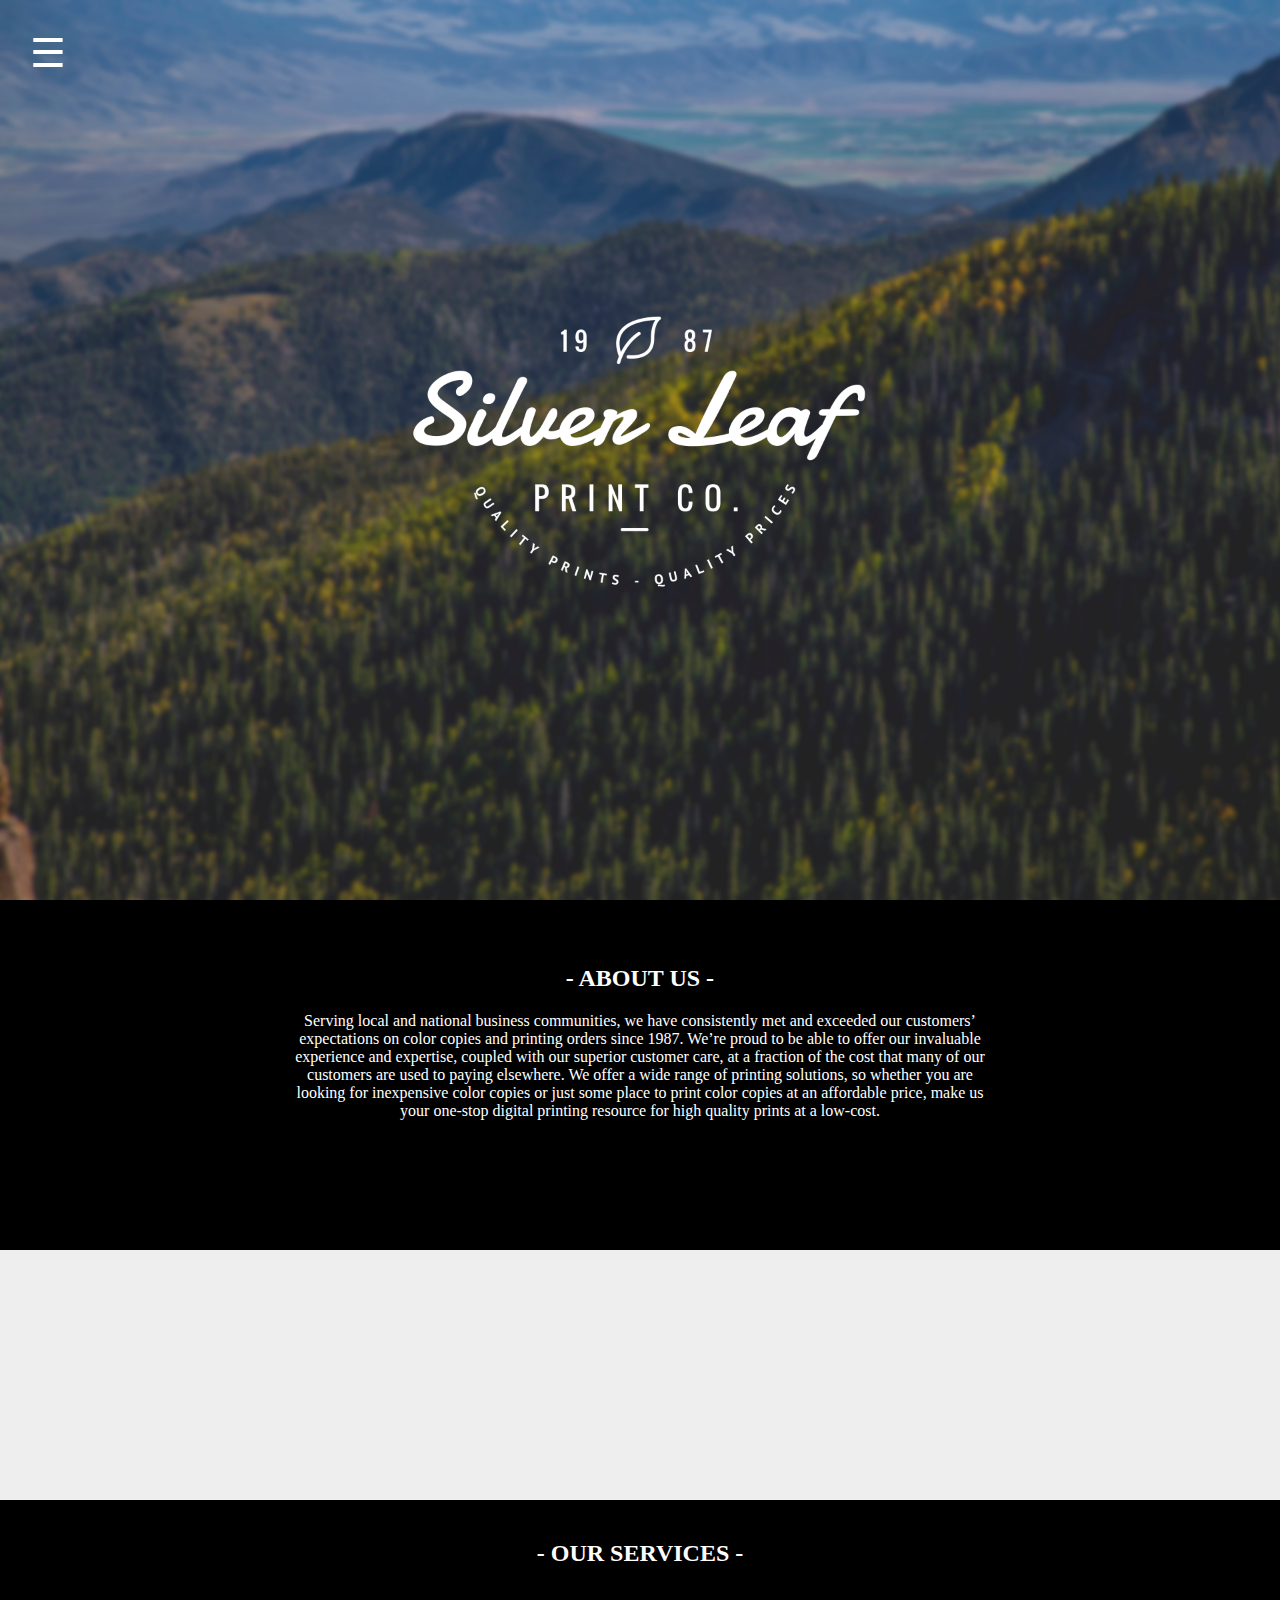
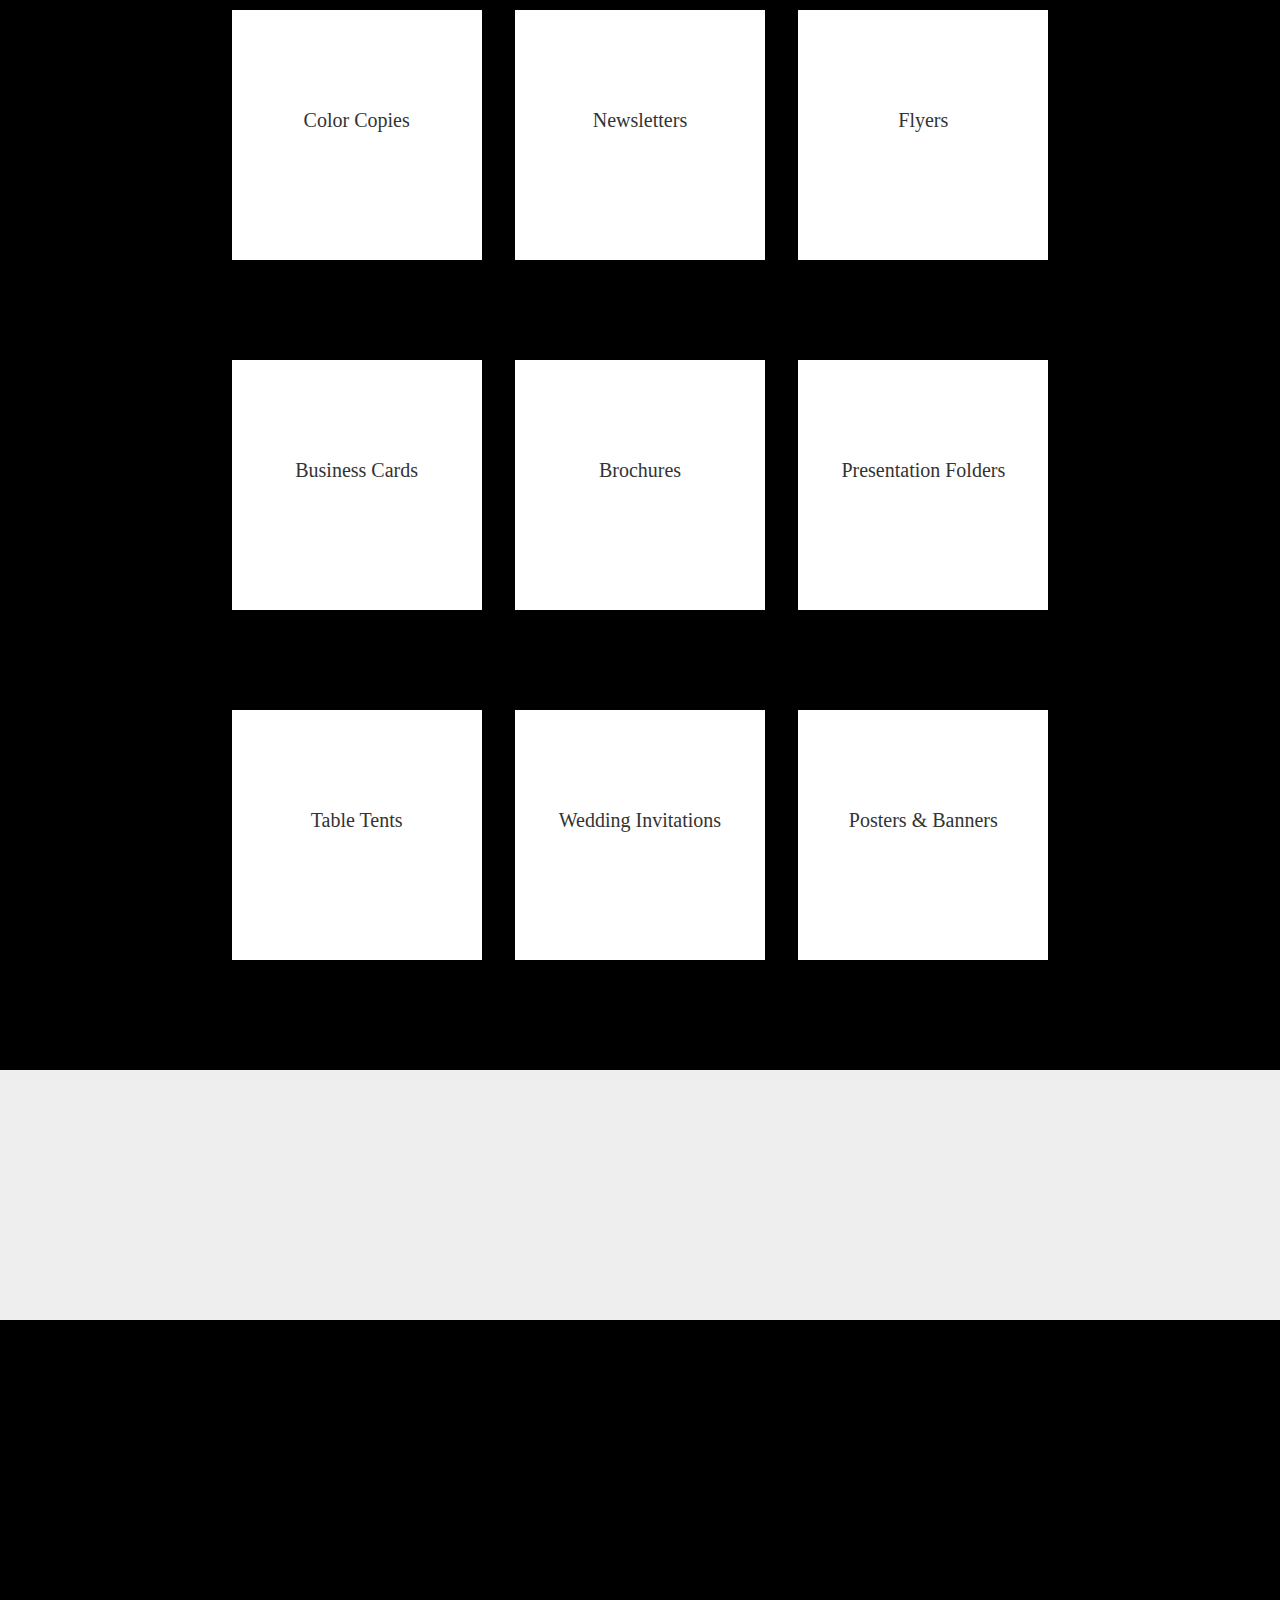
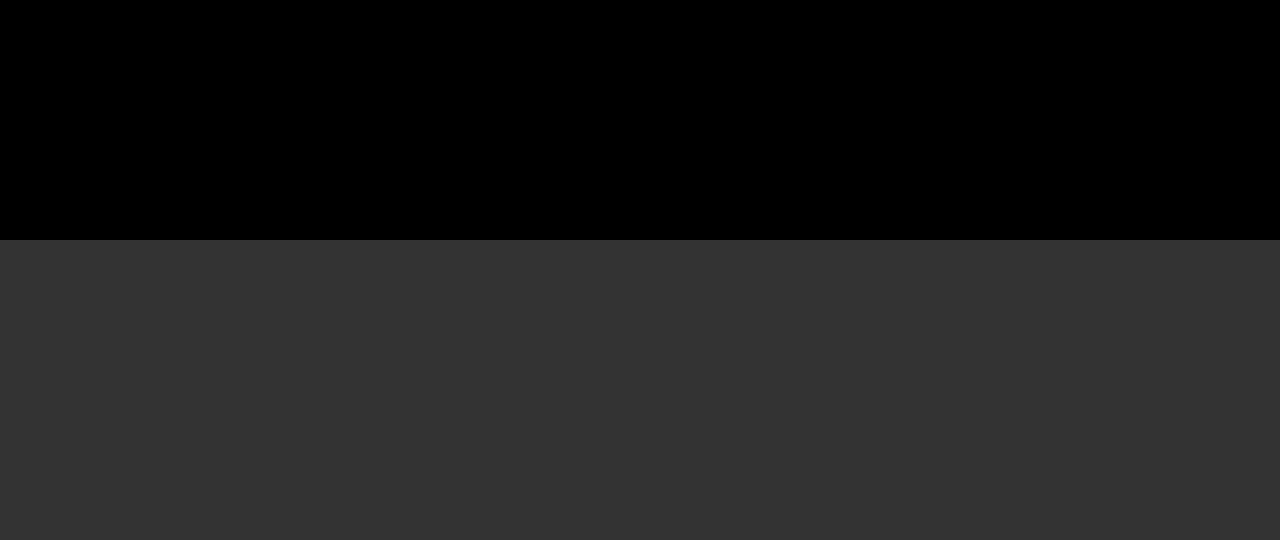
==== index.html @ bcca61aa "Initial Commit" ====
<!DOCTYPE html>
<html>

<head>
  <meta charset="utf-8">
  <meta http-equiv="X-UA-Compatible" content="IE=edge">
  <meta name="description" content="">
  <meta name="viewport" content="width=device-width, initial-scale=1">
  <title>Silver Leaf Print Co.</title>
  <link rel="stylesheet" href="css/style.css">
  <link href='https://fonts.googleapis.com/css?family=Open+Sans' rel='stylesheet' type='text/css'>
<!-- This is needed for IE -->
    <link rel="shortcut icon" href="favicon.ico">
<link rel="shortcut icon" href="img/favicon.ico" type="image/ico" />
</head>

<body>


  <input type="checkbox" id="sidebartoggler" name="" value="">

  <div class="page-wrap">
    <label for="sidebartoggler" class="toggle">☰</label>

    <div class='page-content'>
      <div id='topContainer'>
        
        <div id='topLogo'></div>
        
        </div>
          
        
          
      

      <div id='aboutUsContainer'>

        <div class='centeredText'>
          <h2>- ABOUT US -</h2>
          <p>Serving local and national business communities, we have consistently met and exceeded our customers’ expectations on color copies and printing orders since 1987. We’re proud to be able to offer our invaluable experience and expertise, coupled
            with our superior customer care, at a fraction of the cost that many of our customers are used to paying elsewhere. We offer a wide range of printing solutions, so whether you are looking for inexpensive color copies or just some place to
            print color copies at an affordable price, make us your one-stop digital printing resource for high quality prints at a low-cost.</p>

        </div>


      </div>
        
        <div id='wall2'></div>

      <div id='servicesContainer'>
          <h2>- OUR SERVICES -</h2>
         <div class='serviceBox'> 
             <div class='serviceBtn'><div class='services'>Color Copies</div></div>
             <div class='serviceBtn'><div class='services'>Newsletters</div></div>
             <div class='serviceBtn'><div class='services'>Flyers</div></div>
             <div class='serviceBtn'><div class='services'>Business Cards</div></div>
             <div class='serviceBtn'><div class='services'>Brochures</div></div>
             <div class='serviceBtn'><div class='services'>Presentation Folders</div></div>
             <div class='serviceBtn'><div class='services'>Table Tents</div></div>
             <div class='serviceBtn'><div class='services'>Wedding Invitations</div></div>
             <div class='serviceBtn'><div class='services'>Posters & Banners</div></div>
             
          </div>
      </div>
        <div id='wall3'></div>
        
        <div id='clientsContainer'>
            <div class='clientsBox'>
                
            </div>
        </div>
        
        
        
        <footer>
        
        
        
        
        </footer>
    
      
      
      
      
      
      
      
      </div>


    <div class="sidebar">
      <ul>
        <li>Home</li>
        <li>About Us</li>
        <li>Services</li>
        <li>Our Clients</li>
        <li>Contact</li>
      </ul>
    </div>

  </div>


  </div>


</body>

</html>
---- css/style.css ----
html,
body {
  margin: 0;
}

#topContainer {
  width: 100vw;
  height: 100vh;
  background-attachment: fixed;
  margin: 0 auto;
  background-image: url(../img/IMG_3554.jpg);
  background-size: cover;
    z-index: 0;
    
}

#wall2 {
   width: 100%;
  height: 250px;
  background-attachment: fixed;
    position: relative;
  margin: 0 auto;
  background-image: url(../img/tiledWall.png);
  background-size: cover; 
    z-index: 0;
}

#wall3 {
   width: 100%;
  height: 250px;
  background-attachment: fixed;
    position: relative;
  margin: 0 auto;
  background-image: url(../img/tiledWall.png);
  background-size: cover; 
    z-index: 0;
}

/*
#topBlank {
    width: 100vw;
  height: 100vh; 
    position: relative;
    margin: 0 auto;
    z-index: 1;
    
}
*/

#topLogo {
  position: fixed;
  top: 50%;
  left: 50%;
  width: 500px;
  height: 500px;
  margin: -250px 0 0 -250px;
  background-image: url(../img/mainlogo-white.png);
  background-size: cover;
    z-index: 0;
}

#aboutUsContainer {
  width: 100%;
  height: 350px;
  background-color: black;
  margin: auto;
  position: relative;
    display: flex;
    flex-direction: row;
    flex-wrap: wrap;
    justify-content: space-around;
    align-items: center;
    align-content: space-around;
    z-index: 1;
    
}

.centeredText {
  width: 700px;
  height: 250px;
  position: absolute;
  top: 50%;
  left: 50%;
  margin: -130px 0 0 -350px;
  text-align: center;
  color: white;
  font-family: Oswald;
    -webkit-font-smoothing: antialiased;
}



.page-content {
  width: 100%;
  margin: auto;
  position: relative;
  z-index: 1;
  -webkit-transition: all 0.15s ease-out 0;
  -moz-transition: all 0.15s ease-out 0;
  transition: all 0.15s ease-out 0;
  background: #eeeeee;
  transition: .7s;
}

.toggle {
  text-decoration: none;
  font-size: 40px;
  color: white;
  -webkit-transition: all 0.1s ease-out 0;
  -moz-transition: all 0.1s ease-out 0;
  transition: all 0.1s ease-out 0;
  position: fixed;
  top: 30px;
  left: 30px;
  z-index: 2;
  cursor: pointer;
  transition: .7s;
}

.sidebar {
  position: fixed;
  top: 0px;
  bottom: 0px;
  left: -180px;
  -webkit-transition: all 0.1s ease-out 0;
  -moz-transition: all 0.1s ease-out 0;
  transition: all 0.1s ease-out 0;
  width: 120px;
  padding: 30px;
  background: #333333;
  z-index: 1;
  transition: .7s;
}

.sidebar ul {
  list-style: none;
  margin: 0;
  padding: 0;
}

.sidebar li {
  color: rgba(255, 255, 255, 0.8);
  font-family: Oswald;
  font-size: 18px;
  margin: 0;
  margin-bottom: 18px;
  -webkit-font-smoothing: antialiased;
  cursor: pointer;
}

.sidebar li:hover {
  color: white;
}

#sidebartoggler {
  display: none;
}

#sidebartoggler:checked + .page-wrap .sidebar {
  left: 0px;
  transition: .7s;
}

#sidebartoggler:checked + .page-wrap {
  left: 200px;
  transition: .7s;
}

#sidebartoggler:checked + .page-wrap .page-content {
  padding-left: 120px;
}

#sidebartoggler:checked + .page-wrap .toggle {
  left: 200px;
}

#servicesContainer {
    width: 100%;
    height: 1150px;
    background-color: black;
    color: white;
    position: relative;
    font-family: Oswald;
    text-align: center;
    padding-top: 20px;
    -webkit-font-smoothing: antialiased;
    
}

.serviceBox {
    width: 850px;
    height: 1050px;
    position: absolute;
    display: flex;
    flex-direction: row;
    flex-wrap: wrap;
    justify-content: space-around;
    align-items: center;
    align-content: space-around;
    font-family: Oswald;
    font-size: 20px;
    top: 50%;
  left: 50%;
  margin: -525px 0 0 -425px;
    -webkit-font-smoothing: antialiased;
    
}



.services {
       padding: 10px;
}

.serviceBtn {
    width: 250px;
    height: 250px;
    background-color: white;
    color: #333333;
    text-align: center;
    line-height: 200px;
}

.serviceBtn:hover {
       font-size: 22px;
    background-color: #333333;
    color: white;
    cursor: pointer;
    
}

#clientsContainer {
    width: 100%;
    height: 500px;
    background-color: black;
    color: white;
    position: relative;
    font-family: Oswald;
    text-align: center;
    padding-top: 20px;
    -webkit-font-smoothing: antialiased;
    
}



footer {
    width: 100%;
    height: 300px;
    background-color: #333333;
    position: relative;
    
}
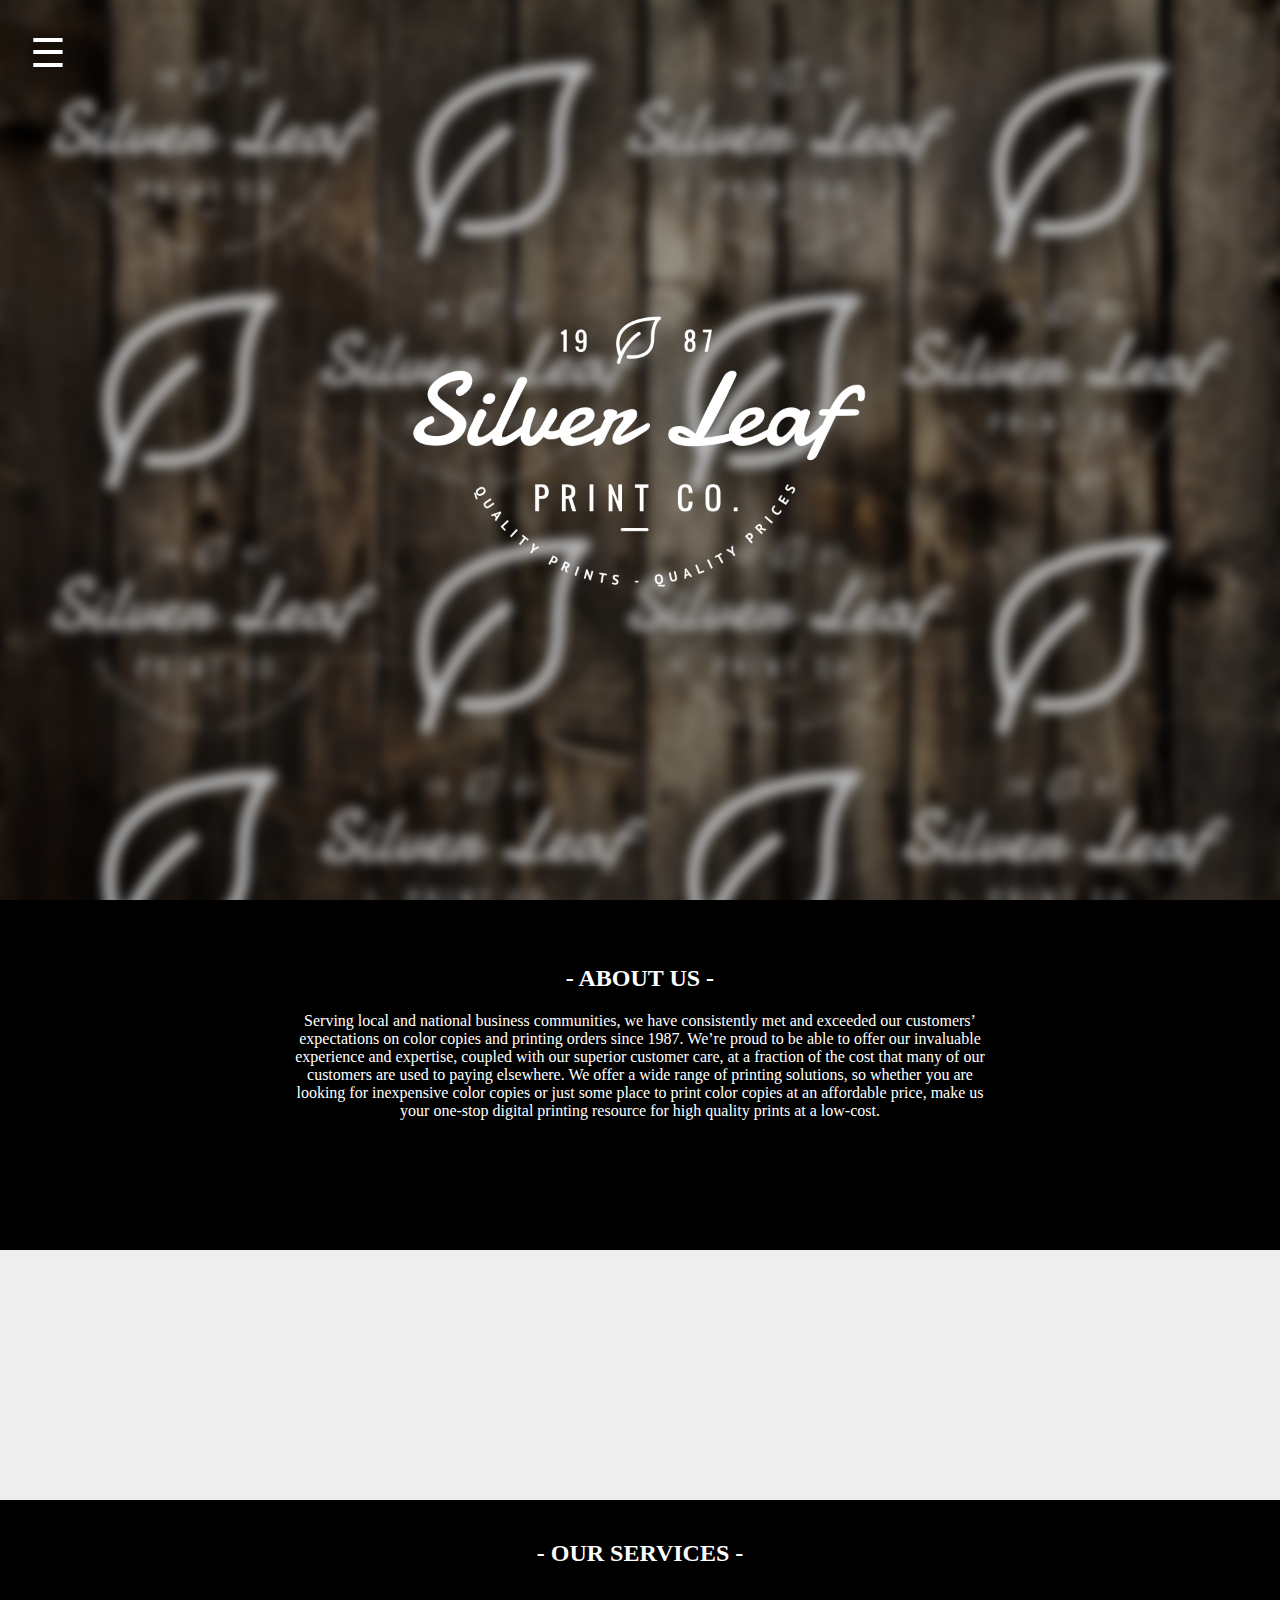
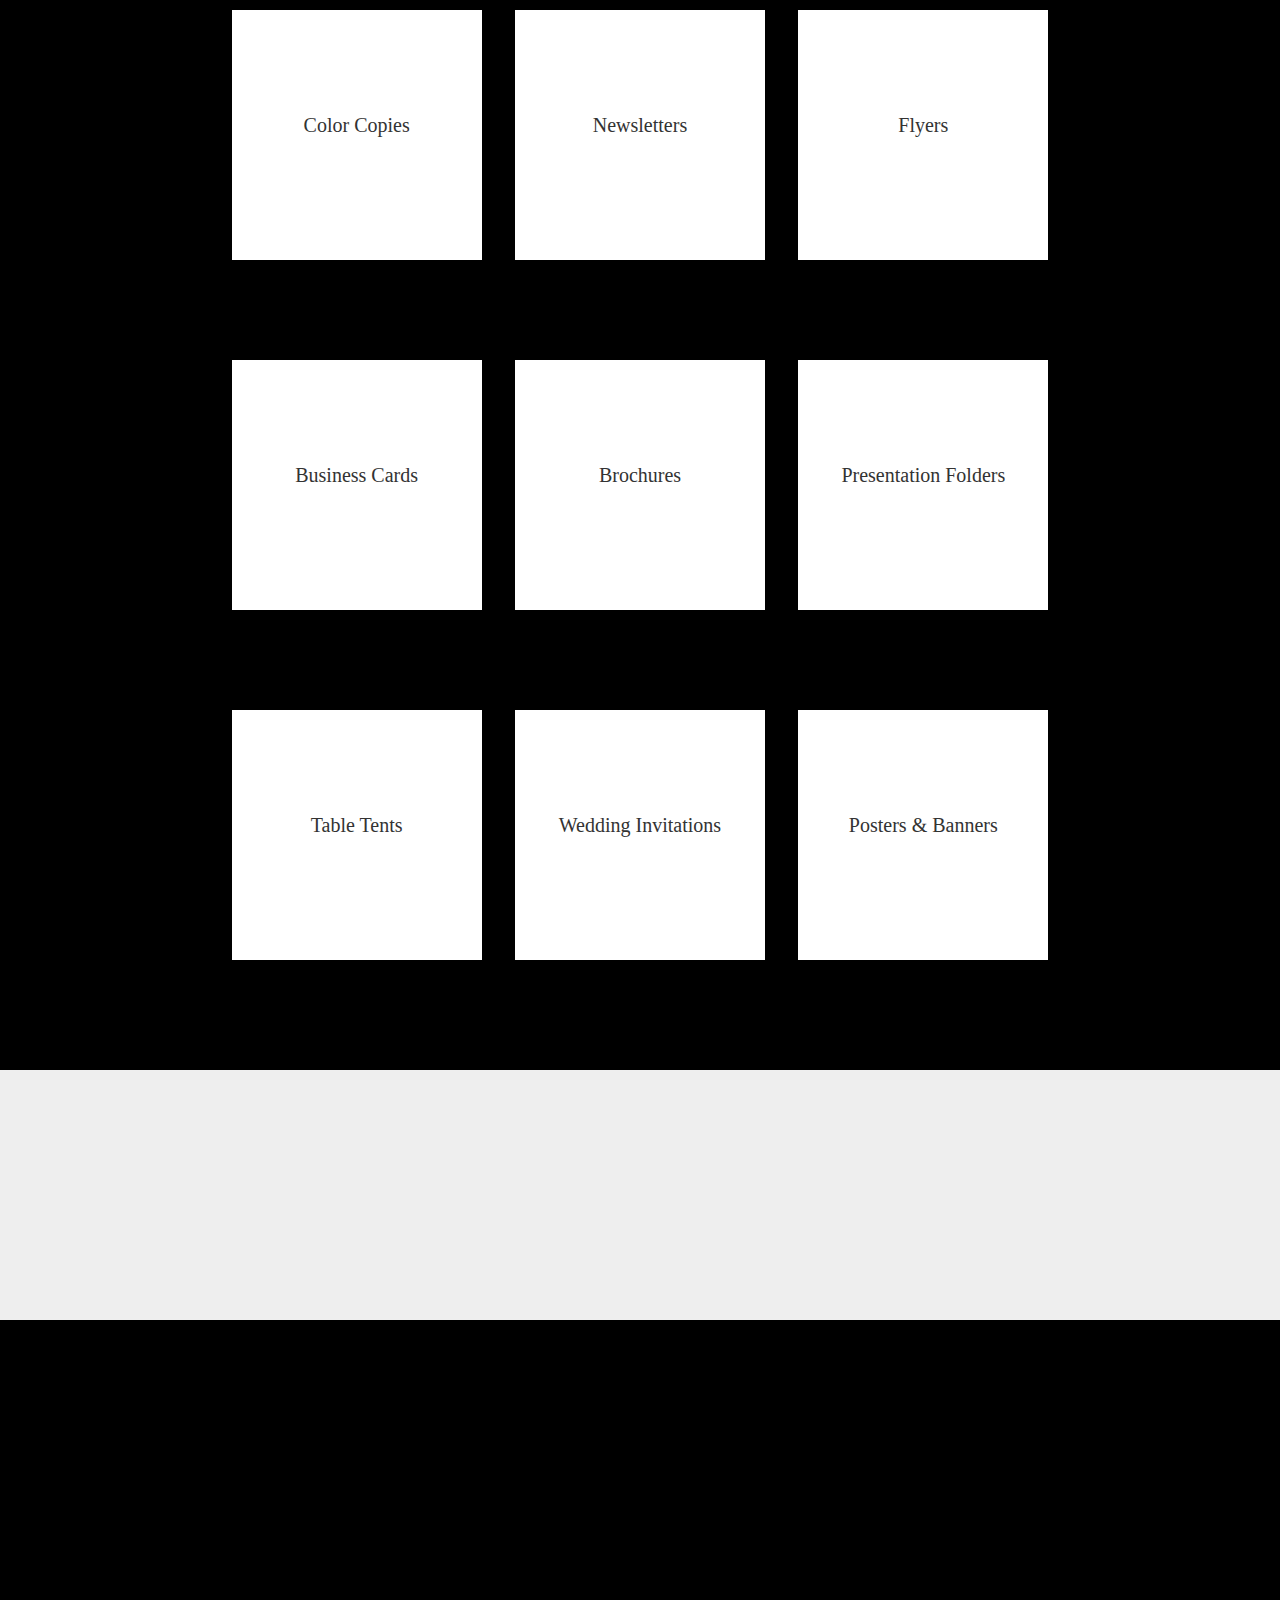
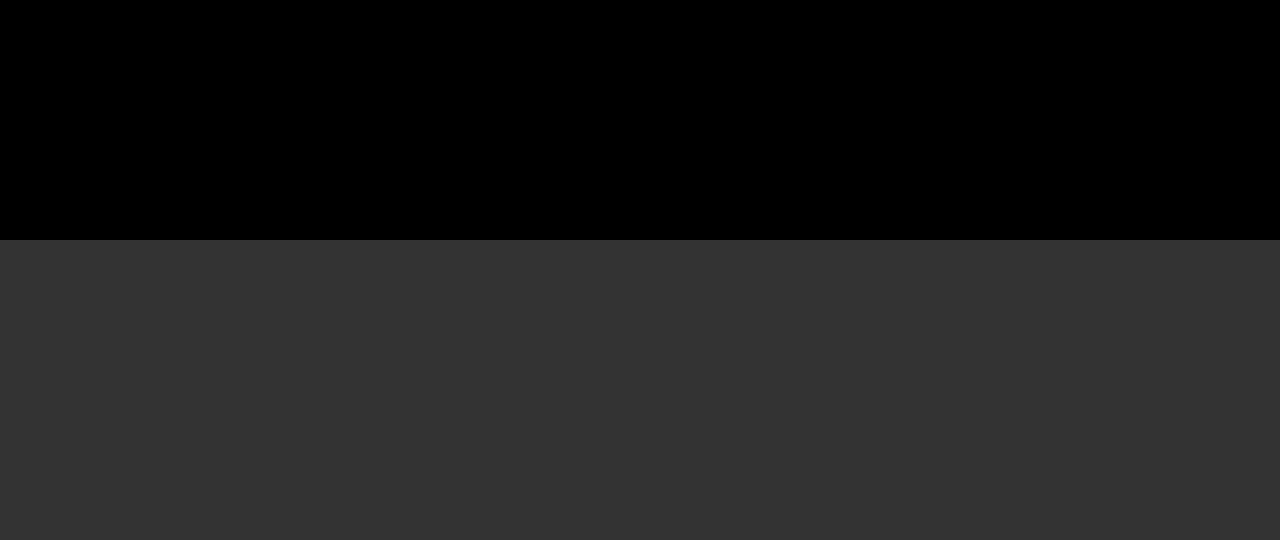
==== commit 864b09bc: "Updated" ====
--- a/index.html
+++ b/index.html
@@ -91,11 +91,11 @@
 
 
     <div class="sidebar">
+        <div id='sideBarLeaf'></div>
       <ul>
         <li>Home</li>
         <li>About Us</li>
         <li>Services</li>
-        <li>Our Clients</li>
         <li>Contact</li>
       </ul>
     </div>
--- a/css/style.css
+++ b/css/style.css
@@ -8,7 +8,7 @@
   height: 100vh;
   background-attachment: fixed;
   margin: 0 auto;
-  background-image: url(../img/IMG_3554.jpg);
+  background-image: url(../img/tiledWallBlur.png);
   background-size: cover;
     z-index: 0;
     
@@ -127,15 +127,25 @@
   transition: all 0.1s ease-out 0;
   width: 120px;
   padding: 30px;
-  background: #333333;
+  background: black;
   z-index: 1;
   transition: .7s;
+}
+
+
+#sideBarLeaf {
+ width: 80px;
+    height: 80px;
+    background-image: url(../img/sidebarleaf.png);
+    background-size: cover;
+    margin-bottom: 30px;
+     padding: 20px;
 }
 
 .sidebar ul {
   list-style: none;
   margin: 0;
-  padding: 0;
+  padding: 20px;
 }
 
 .sidebar li {
@@ -218,7 +228,7 @@
     background-color: white;
     color: #333333;
     text-align: center;
-    line-height: 200px;
+    line-height: 210px;
 }
 
 .serviceBtn:hover {
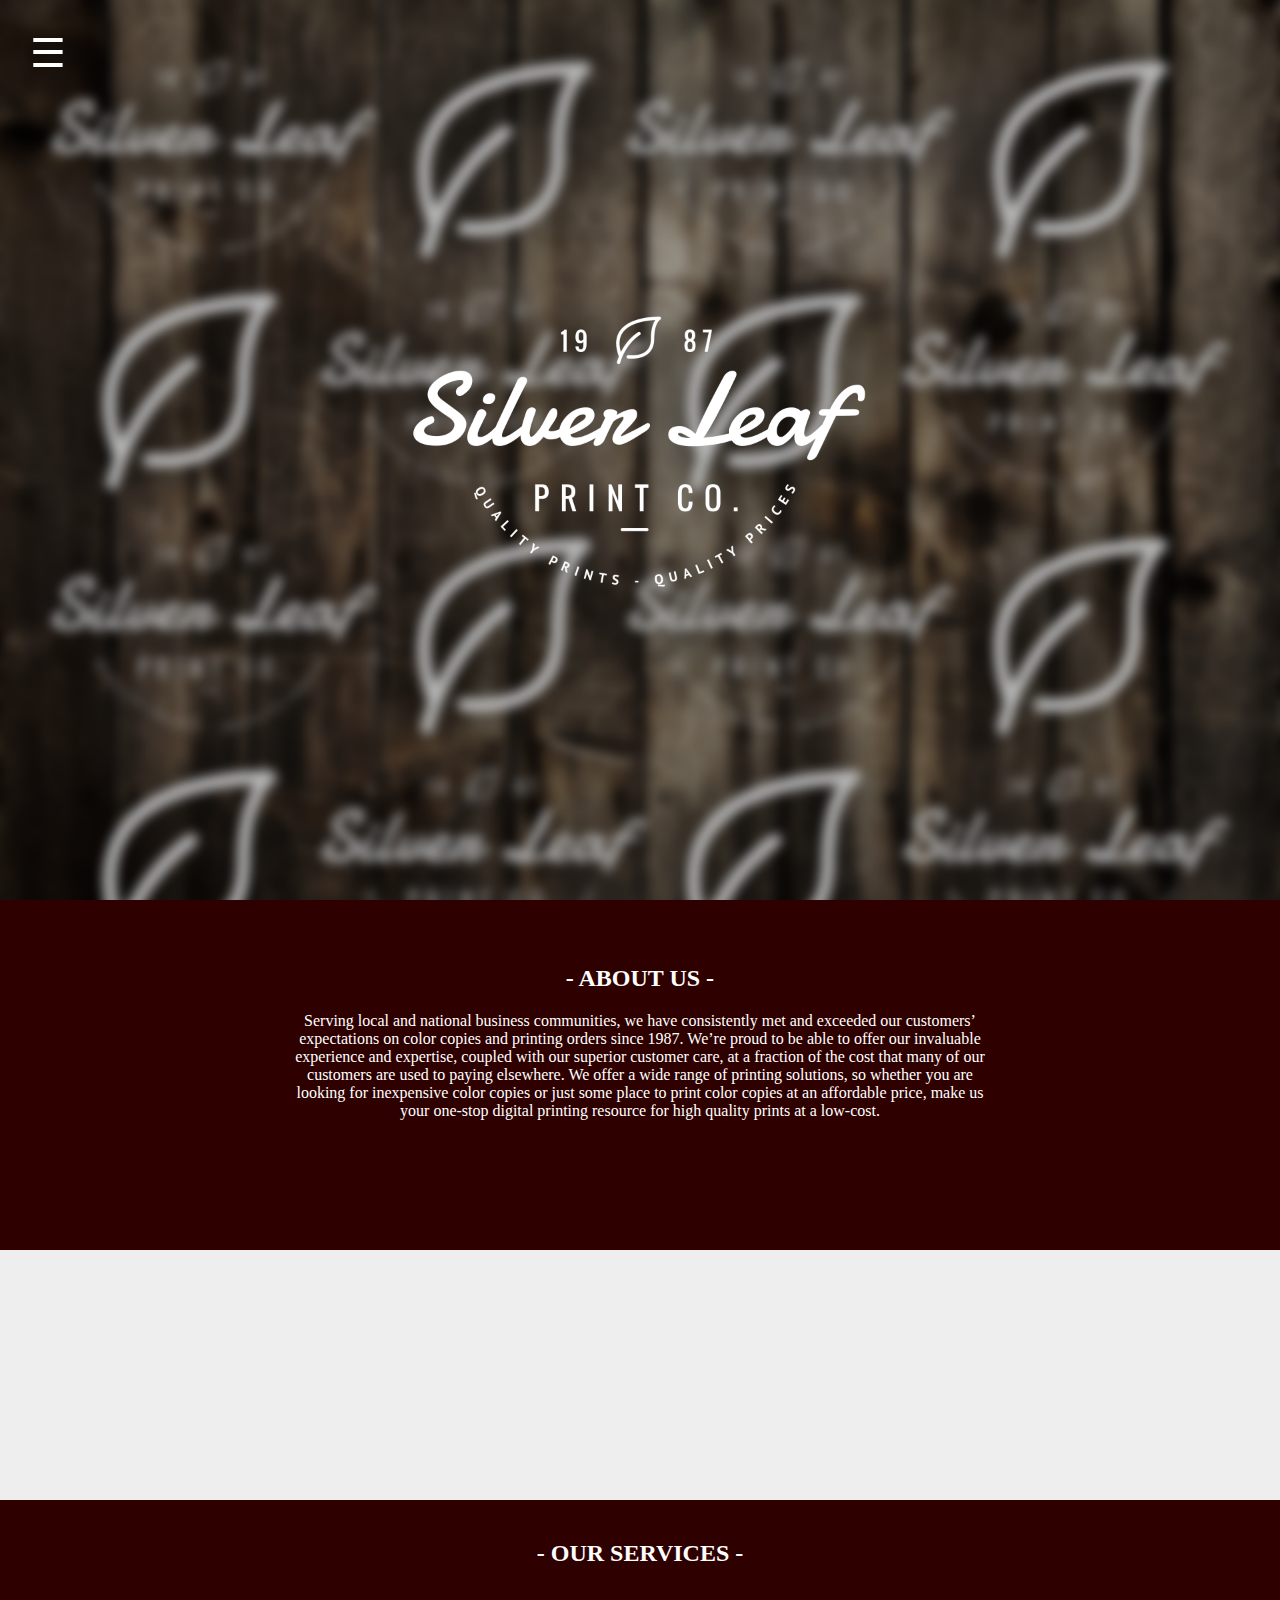
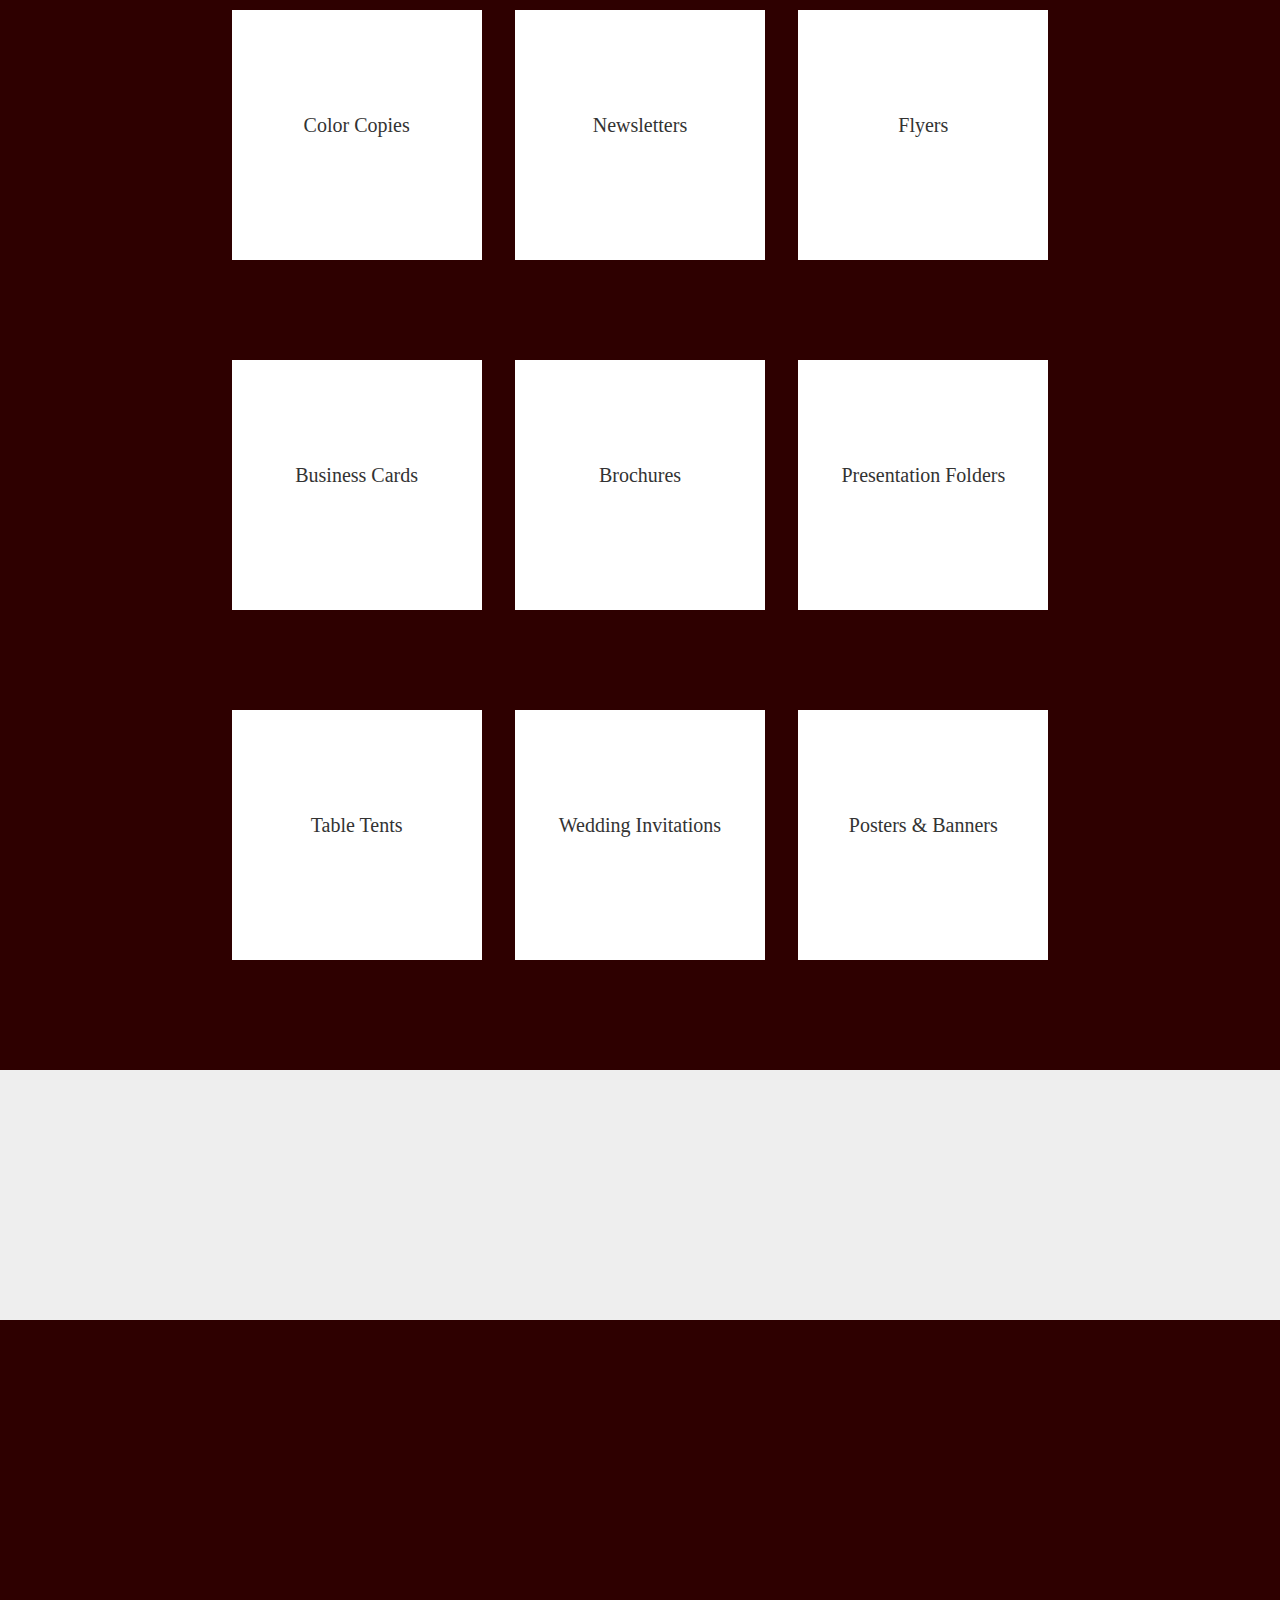
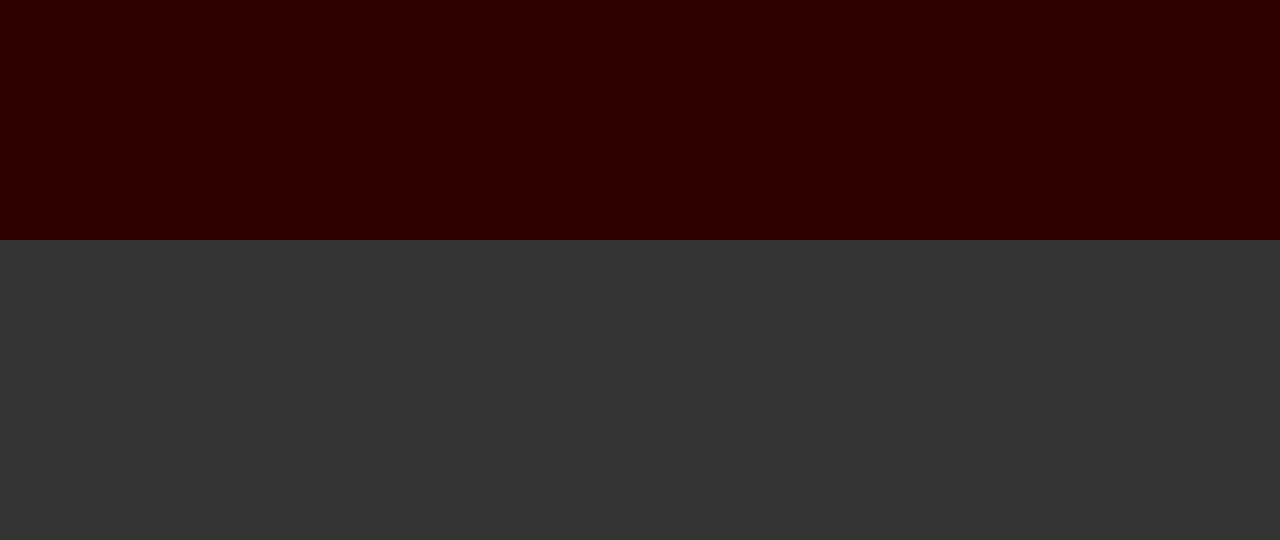
==== commit 5c3444ba: "Updated" ====
--- a/index.html
+++ b/index.html
@@ -12,6 +12,7 @@
 <!-- This is needed for IE -->
     <link rel="shortcut icon" href="favicon.ico">
 <link rel="shortcut icon" href="img/favicon.ico" type="image/ico" />
+    <link rel="stylesheet" href="libs/animate.css">
 </head>
 
 <body>
@@ -25,7 +26,7 @@
     <div class='page-content'>
       <div id='topContainer'>
         
-        <div id='topLogo'></div>
+        <div class='animated fadeInDown' id='topLogo'></div>
         
         </div>
           
--- a/css/style.css
+++ b/css/style.css
@@ -62,7 +62,7 @@
 #aboutUsContainer {
   width: 100%;
   height: 350px;
-  background-color: black;
+  background-color: #2e0000;
   margin: auto;
   position: relative;
     display: flex;
@@ -127,7 +127,7 @@
   transition: all 0.1s ease-out 0;
   width: 120px;
   padding: 30px;
-  background: black;
+  background: #2e0000;
   z-index: 1;
   transition: .7s;
 }
@@ -187,7 +187,7 @@
 #servicesContainer {
     width: 100%;
     height: 1150px;
-    background-color: black;
+    background-color: #2e0000;
     color: white;
     position: relative;
     font-family: Oswald;
@@ -242,7 +242,7 @@
 #clientsContainer {
     width: 100%;
     height: 500px;
-    background-color: black;
+    background-color: #2e0000;
     color: white;
     position: relative;
     font-family: Oswald;
@@ -268,4 +268,5 @@
 
 
 
+
     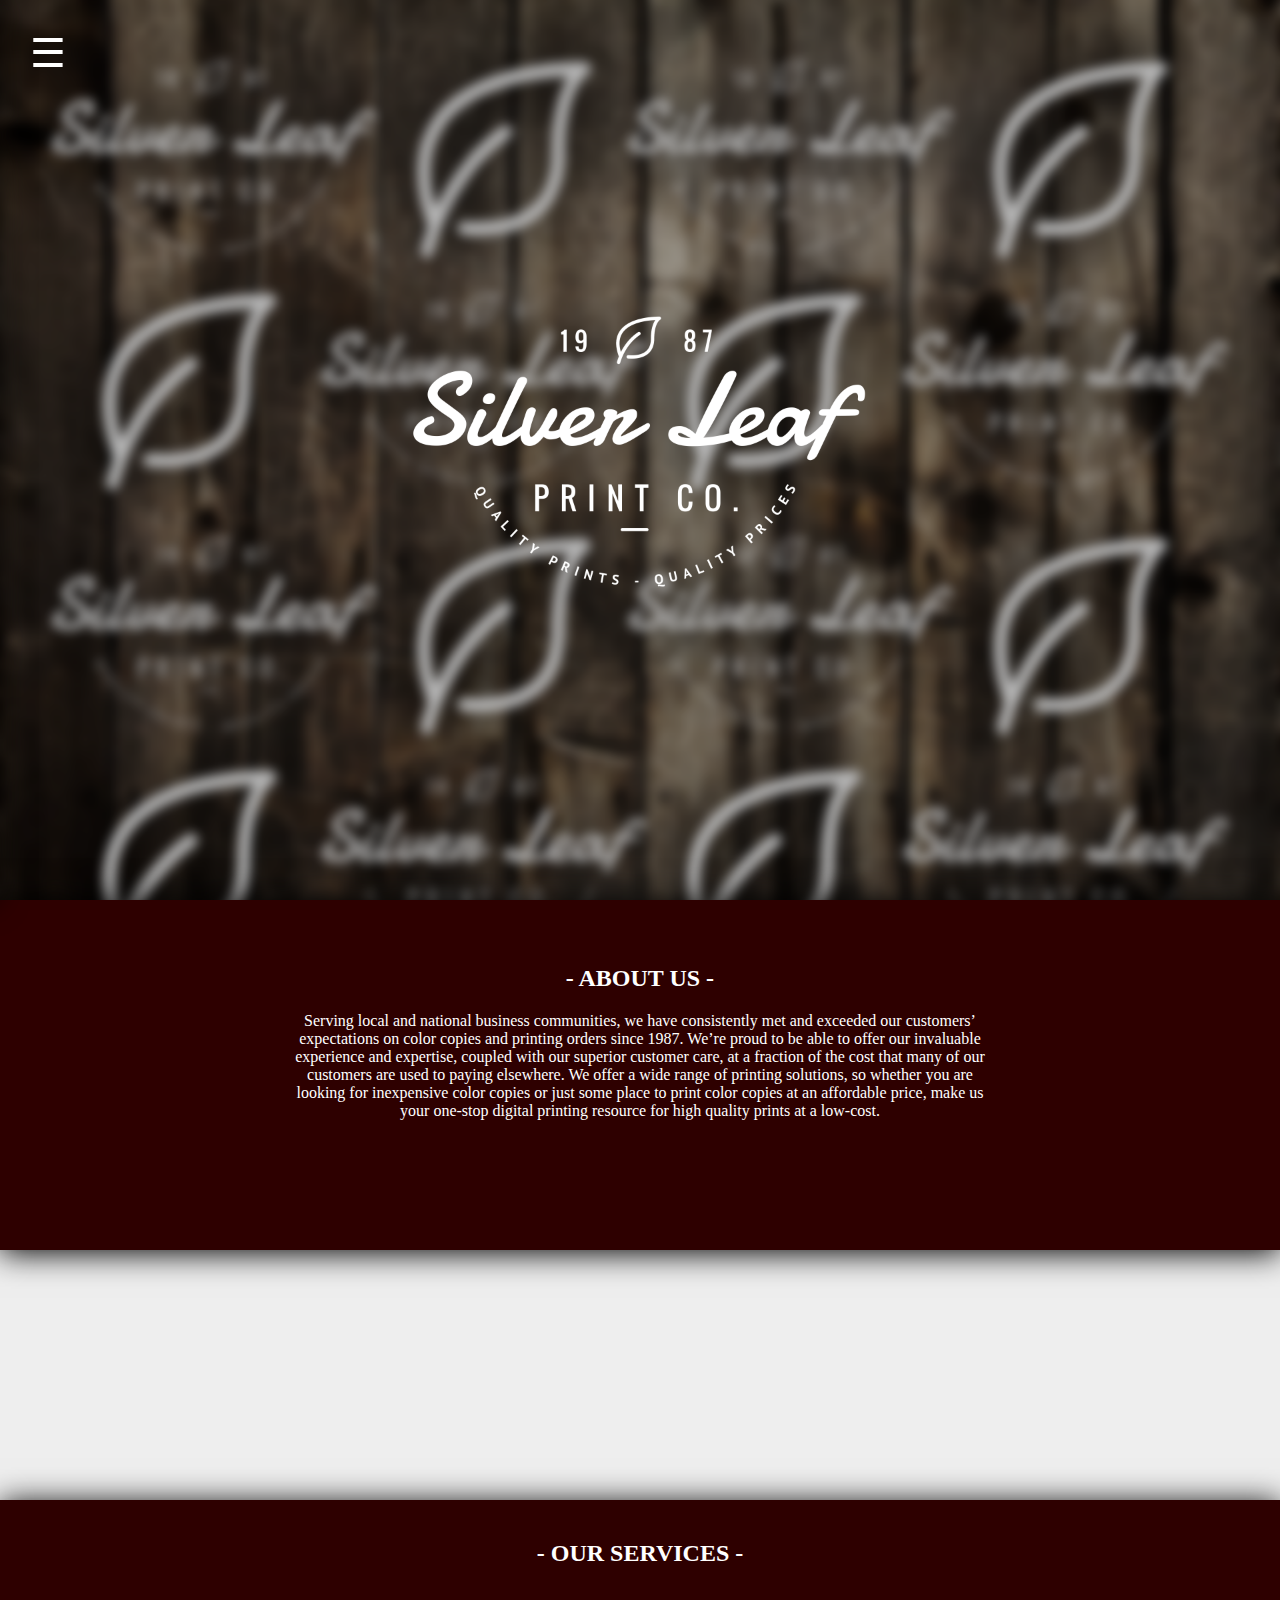
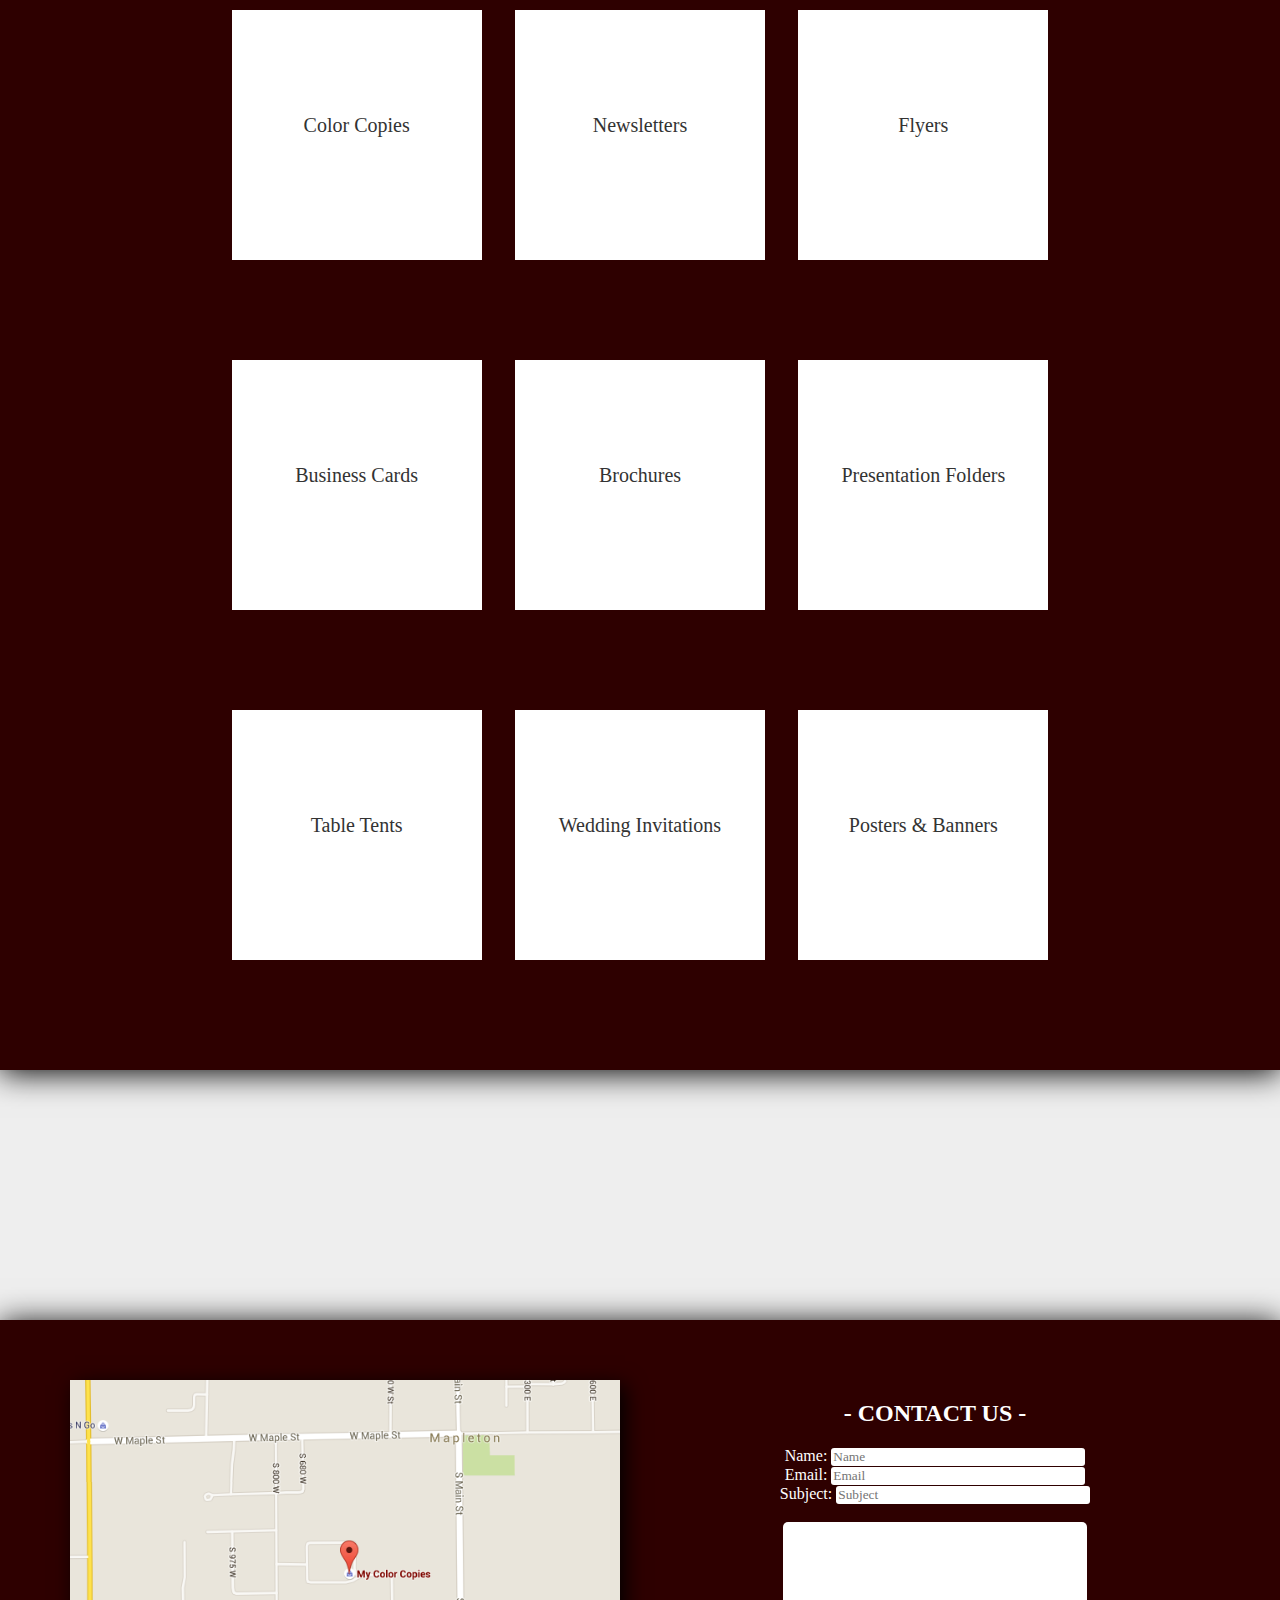
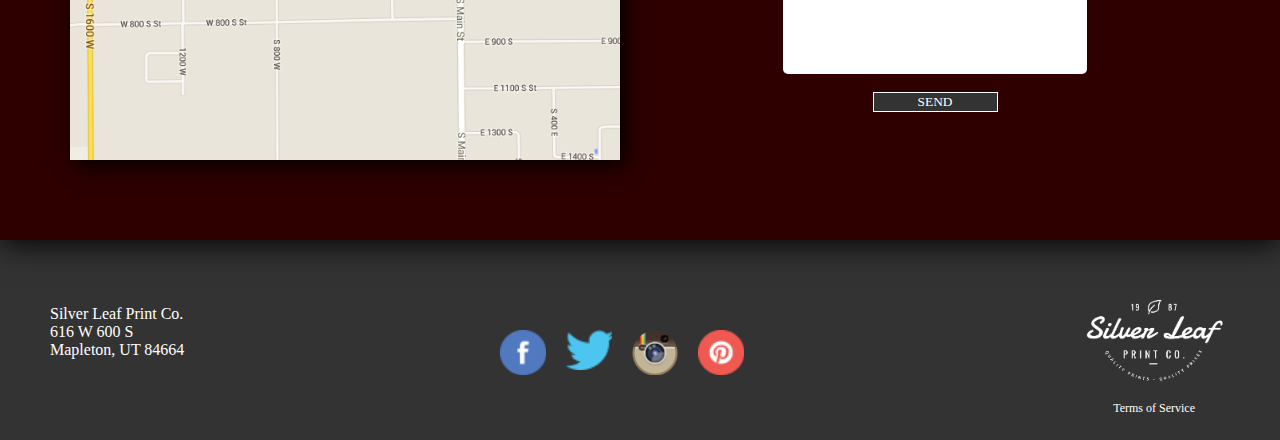
==== commit 79f0ae52: "Updated" ====
--- a/index.html
+++ b/index.html
@@ -1,5 +1,5 @@
 <!DOCTYPE html>
-<html>
+<html ng-app='silverLeafApp'>
 
 <head>
   <meta charset="utf-8">
@@ -13,9 +13,12 @@
     <link rel="shortcut icon" href="favicon.ico">
 <link rel="shortcut icon" href="img/favicon.ico" type="image/ico" />
     <link rel="stylesheet" href="libs/animate.css">
+    
 </head>
 
 <body>
+    
+    <div ui-view></div>
 
 
   <input type="checkbox" id="sidebartoggler" name="" value="">
@@ -24,17 +27,25 @@
     <label for="sidebartoggler" class="toggle">☰</label>
 
     <div class='page-content'>
-      <div id='topContainer'>
+      <div class='videoBG' id='top'>
+  
+<!--          <iframe height="100%" width="100%" src="https://www.youtube.com/embed/K3T7MgavkwQ?rel=0&amp;controls=0&amp;showinfo=0;autoplay=1;start=9;volume=0" frameborder="0" allowfullscreen></iframe>-->
+          
+          
+          
+          <div class='animated fadeInDown' id='topLogo'></div>
+          
+</div>
         
-        <div class='animated fadeInDown' id='topLogo'></div>
         
-        </div>
+        
+        
           
         
           
       
 
-      <div id='aboutUsContainer'>
+      <div class='aboutUsContainer' id='two'>
 
         <div class='centeredText'>
           <h2>- ABOUT US -</h2>
@@ -49,7 +60,7 @@
         
         <div id='wall2'></div>
 
-      <div id='servicesContainer'>
+      <div class='servicesContainer' id='three'>
           <h2>- OUR SERVICES -</h2>
          <div class='serviceBox'> 
              <div class='serviceBtn'><div class='services'>Color Copies</div></div>
@@ -66,8 +77,22 @@
       </div>
         <div id='wall3'></div>
         
-        <div id='clientsContainer'>
-            <div class='clientsBox'>
+        <div class='contactContainer' id='four'>
+            <div class='mapBox'></div>
+            
+            <div class='contactBox'>
+                <h2>- CONTACT US -</h2>
+                Name: <input class='contactFieldInfo' type="text" placeholder="Name"/>
+                <br/>
+                Email: <input class='contactFieldInfo' type="text" placeholder="Email"/>
+                <br/>
+                Subject: <input class='contactFieldInfo' type="text" placeholder="Subject"/>
+                <br/>
+                <br/>
+                <input class='emailContent' type="text"/>
+                <br/>
+                <br/>
+                <input class='sendBtn'type="button" value="SEND"/>
                 
             </div>
         </div>
@@ -75,10 +100,24 @@
         
         
         <footer>
+        <div class='addressBox'>
+            Silver Leaf Print Co.<br/>
+            616 W 600 S<br/>
+            Mapleton, UT 84664
+            </div>
+            
+            <div class='socialContainer'>
+                <div id='fbIcon'></div>
+                <div id='twitterIcon'></div>
+                <div id='instagramIcon'></div>
+                <div id='pinterestIcon'></div>
+                
+            
+            </div>
         
         
-        
-        
+        <div class='footerLogo'></div>
+            <p id='terms'>Terms of Service</p>
         </footer>
     
       
@@ -94,10 +133,10 @@
     <div class="sidebar">
         <div id='sideBarLeaf'></div>
       <ul>
-        <li>Home</li>
-        <li>About Us</li>
-        <li>Services</li>
-        <li>Contact</li>
+        <li><a href='#top'>Home</a></li>
+        <li><a href='#two'>About Us</a></li>
+        <li><a href='#three'>Our Services</a></li>
+        <li><a href='#four'>Contact</a></li>
       </ul>
     </div>
 
@@ -106,7 +145,21 @@
 
   </div>
 
-
+    
+    
+    
+    
+    <!-- SCRIPT FILES -->
+    <script src="libs/angular.js"></script>
+    <script src="libs/angular-ui-router.js"></script>
+    <script src="libs/jquery-1.11.3.js"></script>
+    <script src="js/smoothScroll.js"></script>
+    <script src="libs/jquery.mb.YTPlayer.js">$(function(){
+    $(&quot;.player&quot;).mb_YTPlayer();
+  });</script>
+<!--    <script src="js/youtube.js"></script>-->
+    
+    
 </body>
 
 </html>--- a/css/style.css
+++ b/css/style.css
@@ -3,6 +3,7 @@
   margin: 0;
 }
 
+/*
 #topContainer {
   width: 100vw;
   height: 100vh;
@@ -13,6 +14,32 @@
     z-index: 0;
     
 }
+*/
+
+/*
+.videoBG {
+    width: 100vw;
+  height: 100vh;
+  background-attachment: fixed;
+  margin: 0 auto;
+  z-index: 1; 
+    position: relative;
+}
+*/
+
+#top {
+    width: 100vw;
+  height: 100vh;
+  background-attachment:fixed;
+  margin: 0 auto;
+  z-index: 1;
+    position: relative;
+    background-image: url(../img/tiledWallBlur.png);
+    background-size: cover;
+
+}
+
+
 
 #wall2 {
    width: 100%;
@@ -22,7 +49,7 @@
   margin: 0 auto;
   background-image: url(../img/tiledWall.png);
   background-size: cover; 
-    z-index: 0;
+    z-index: 1;
 }
 
 #wall3 {
@@ -33,7 +60,7 @@
   margin: 0 auto;
   background-image: url(../img/tiledWall.png);
   background-size: cover; 
-    z-index: 0;
+    z-index: 1;
 }
 
 /*
@@ -48,7 +75,7 @@
 */
 
 #topLogo {
-  position: fixed;
+  position:absolute;
   top: 50%;
   left: 50%;
   width: 500px;
@@ -56,10 +83,11 @@
   margin: -250px 0 0 -250px;
   background-image: url(../img/mainlogo-white.png);
   background-size: cover;
-    z-index: 0;
-}
-
-#aboutUsContainer {
+    z-index: 100;
+}
+
+
+.aboutUsContainer {
   width: 100%;
   height: 350px;
   background-color: #2e0000;
@@ -71,7 +99,8 @@
     justify-content: space-around;
     align-items: center;
     align-content: space-around;
-    z-index: 1;
+    z-index: 3;
+    box-shadow: 0px 3px 30px black;
     
 }
 
@@ -112,7 +141,7 @@
   position: fixed;
   top: 30px;
   left: 30px;
-  z-index: 2;
+  z-index: 3;
   cursor: pointer;
   transition: .7s;
 }
@@ -121,15 +150,17 @@
   position: fixed;
   top: 0px;
   bottom: 0px;
-  left: -180px;
+  left: -190px;
   -webkit-transition: all 0.1s ease-out 0;
   -moz-transition: all 0.1s ease-out 0;
   transition: all 0.1s ease-out 0;
   width: 120px;
   padding: 30px;
+    border-right: 1px solid white;
   background: #2e0000;
-  z-index: 1;
+  z-index: 2;
   transition: .7s;
+    box-shadow: 3px 0px 30px black;
 }
 
 
@@ -146,12 +177,41 @@
   list-style: none;
   margin: 0;
   padding: 20px;
+    text-decoration: none;
+}
+
+/* unvisited link */
+a:link {
+    color: rgba(255, 255, 255, 0.8);
+    text-decoration: none;
+    -webkit-font-smoothing: antialiased;
+}
+
+/* visited link */
+a:visited {
+    color: rgba(255, 255, 255, 0.8);
+    text-decoration: none;
+    -webkit-font-smoothing: antialiased;
+}
+
+/* mouse over link */
+a:hover {
+    color: white;
+    text-decoration: none;
+    -webkit-font-smoothing: antialiased;
+}
+
+/* selected link */
+a:active {
+    color: white;
+    text-decoration: none;
+    -webkit-font-smoothing: antialiased;
 }
 
 .sidebar li {
   color: rgba(255, 255, 255, 0.8);
   font-family: Oswald;
-  font-size: 18px;
+  font-size: 16px;
   margin: 0;
   margin-bottom: 18px;
   -webkit-font-smoothing: antialiased;
@@ -184,7 +244,7 @@
   left: 200px;
 }
 
-#servicesContainer {
+.servicesContainer {
     width: 100%;
     height: 1150px;
     background-color: #2e0000;
@@ -194,6 +254,8 @@
     text-align: center;
     padding-top: 20px;
     -webkit-font-smoothing: antialiased;
+    box-shadow: 0px 3px 30px black;
+    z-index: 3;
     
 }
 
@@ -236,10 +298,11 @@
     background-color: #333333;
     color: white;
     cursor: pointer;
-    
-}
-
-#clientsContainer {
+    box-shadow: 3px 3px 30px black;
+    
+}
+
+.contactContainer {
     width: 100%;
     height: 500px;
     background-color: #2e0000;
@@ -249,6 +312,61 @@
     text-align: center;
     padding-top: 20px;
     -webkit-font-smoothing: antialiased;
+    box-shadow: 0px 3px 30px black;
+    z-index: 2;
+    position: relative;
+    
+}
+
+.contactBox {
+ width: 550px;
+    height: 380px;
+    position: absolute;
+    
+    right: 70px;
+    top: 60px;
+    
+}
+
+.contactFieldInfo {
+   border-radius: 3px; 
+    width: 250px;
+    font-family: Oswald;
+    -webkit-font-smoothing: antialiased;
+    border: none;
+}
+
+.emailContent {
+ height: 150px;
+    width: 300px;
+    border-radius: 5px; 
+    font-family: Oswald;
+    -webkit-font-smoothing: antialiased;
+    border: none;
+}
+
+.sendBtn {
+   width: 125px;
+    background-color: #333333;
+    color: white;
+    border: 1px solid white;
+    font-family: Oswald;
+    -webkit-font-smoothing: antialiased;
+}
+.sendBtn:hover {
+ cursor: pointer;
+}
+
+.mapBox {
+ width: 550px;
+    height: 380px;
+    position: absolute;
+    background-image: url(../img/Screen%20Shot%202015-10-30%20at%2010.29.37%20PM.png);
+    background-size: cover;
+    left: 70px;
+    top: 60px;
+    box-shadow: 5px 5px 20px black;
+    z-index: 4;
     
 }
 
@@ -256,13 +374,119 @@
 
 footer {
     width: 100%;
-    height: 300px;
+    height: 200px;
     background-color: #333333;
     position: relative;
     
 }
 
-
+.footerLogo {
+    width: 150px;
+    height: 150px;
+    background-image: url(../img/mainlogo-white.png);
+    background-size: cover;
+    position: absolute;
+    margin: 0 auto;
+    top: 25px;
+    right: 50px;
+}
+
+.addressBox {
+ width: 250px;
+    height: 80px;
+    position: absolute;
+    top: 65px;
+    left: 50px;
+    margin: 0 auto;
+    font-family: Oswald;
+    -webkit-font-smoothing: antialiased;
+    color: white;
+    
+    
+    
+}
+
+#terms {
+    position: absolute;
+    bottom: 12px;
+    right: 85px;
+    font-family: Oswald;
+    -webkit-font-smoothing: antialiased;
+    color: white;
+    font-size: 12px;
+    
+}
+
+#terms:hover {
+    text-decoration: underline;
+    cursor: pointer;
+}
+
+.socialContainer {
+ width: 300px;
+    height: 40px;
+    position: absolute;
+    margin: -20px 0 0 -150px;
+    top: 50%;
+    left: 50%;
+    
+}
+
+#fbIcon {
+    width: 46px;
+    height: 45px;
+    background-image: url(../img/facebook-icon.png);
+    background-size: cover;
+    float: left;
+    margin: 10px;
+}
+
+#twitterIcon {
+    width: 46px;
+    height: 40px;
+    background-image: url(../img/twitter-bird.png);
+    background-size: cover;
+    float: left;
+    margin: 10px;
+}
+
+#instagramIcon {
+    width: 46px;
+    height: 45px;
+    background-image: url(../img/ig-icon.png);
+    background-size: cover;
+    float: left;
+    margin: 10px;
+}
+
+#pinterestIcon {
+    width: 46px;
+    height: 45px;
+    background-image: url(../img/pintrest-icon.png);
+    background-size: cover;
+    float: left;
+    margin: 10px;
+}
+
+#fbIcon:hover {
+    cursor: pointer;
+}
+
+
+
+#twitterIcon:hover {
+ cursor: pointer;
+}
+
+
+#instagramIcon:hover {
+ cursor: pointer;
+}
+
+
+#pinterestIcon:hover {
+ cursor: pointer;
+}
 
 
 
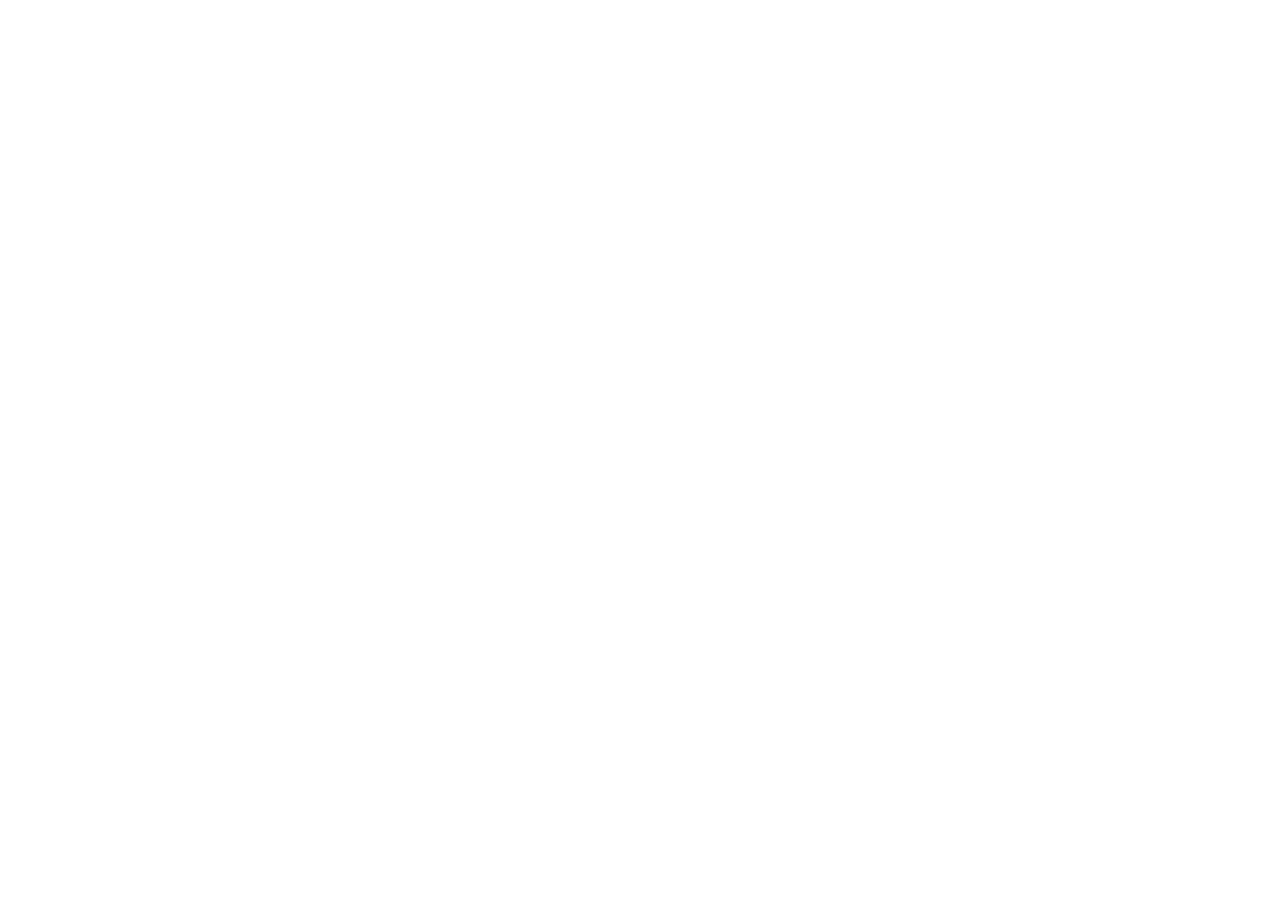
==== commit 187dd39c: "Updated" ====
--- a/index.html
+++ b/index.html
@@ -9,157 +9,27 @@
   <title>Silver Leaf Print Co.</title>
   <link rel="stylesheet" href="css/style.css">
   <link href='https://fonts.googleapis.com/css?family=Open+Sans' rel='stylesheet' type='text/css'>
-<!-- This is needed for IE -->
-    <link rel="shortcut icon" href="favicon.ico">
-<link rel="shortcut icon" href="img/favicon.ico" type="image/ico" />
-    <link rel="stylesheet" href="libs/animate.css">
-    
+  <!-- This is needed for IE -->
+  <link rel="shortcut icon" href="favicon.ico">
+  <link rel="shortcut icon" href="img/favicon.ico" type="image/ico" />
+  <link rel="stylesheet" href="libs/animate.css">
+
 </head>
 
 <body>
-    
-    <div ui-view></div>
+
+  <ui-view></ui-view>
 
 
-  <input type="checkbox" id="sidebartoggler" name="" value="">
+  <!-- SCRIPT FILES -->
+  <script src="libs/angular.js"></script>
+  <script src="libs/angular-ui-router.js"></script>
+  <script src="libs/jquery-1.11.3.js"></script>
+  <script src="js/smoothScroll.js"></script>
+  <script src="js/app.js"></script>
+  <script src="Controllers/homeCtrl.js"></script>
+  <script src="Controllers/colorcopiesCtrl.js"></script>
 
-  <div class="page-wrap">
-    <label for="sidebartoggler" class="toggle">☰</label>
-
-    <div class='page-content'>
-      <div class='videoBG' id='top'>
-  
-<!--          <iframe height="100%" width="100%" src="https://www.youtube.com/embed/K3T7MgavkwQ?rel=0&amp;controls=0&amp;showinfo=0;autoplay=1;start=9;volume=0" frameborder="0" allowfullscreen></iframe>-->
-          
-          
-          
-          <div class='animated fadeInDown' id='topLogo'></div>
-          
-</div>
-        
-        
-        
-        
-          
-        
-          
-      
-
-      <div class='aboutUsContainer' id='two'>
-
-        <div class='centeredText'>
-          <h2>- ABOUT US -</h2>
-          <p>Serving local and national business communities, we have consistently met and exceeded our customers’ expectations on color copies and printing orders since 1987. We’re proud to be able to offer our invaluable experience and expertise, coupled
-            with our superior customer care, at a fraction of the cost that many of our customers are used to paying elsewhere. We offer a wide range of printing solutions, so whether you are looking for inexpensive color copies or just some place to
-            print color copies at an affordable price, make us your one-stop digital printing resource for high quality prints at a low-cost.</p>
-
-        </div>
-
-
-      </div>
-        
-        <div id='wall2'></div>
-
-      <div class='servicesContainer' id='three'>
-          <h2>- OUR SERVICES -</h2>
-         <div class='serviceBox'> 
-             <div class='serviceBtn'><div class='services'>Color Copies</div></div>
-             <div class='serviceBtn'><div class='services'>Newsletters</div></div>
-             <div class='serviceBtn'><div class='services'>Flyers</div></div>
-             <div class='serviceBtn'><div class='services'>Business Cards</div></div>
-             <div class='serviceBtn'><div class='services'>Brochures</div></div>
-             <div class='serviceBtn'><div class='services'>Presentation Folders</div></div>
-             <div class='serviceBtn'><div class='services'>Table Tents</div></div>
-             <div class='serviceBtn'><div class='services'>Wedding Invitations</div></div>
-             <div class='serviceBtn'><div class='services'>Posters & Banners</div></div>
-             
-          </div>
-      </div>
-        <div id='wall3'></div>
-        
-        <div class='contactContainer' id='four'>
-            <div class='mapBox'></div>
-            
-            <div class='contactBox'>
-                <h2>- CONTACT US -</h2>
-                Name: <input class='contactFieldInfo' type="text" placeholder="Name"/>
-                <br/>
-                Email: <input class='contactFieldInfo' type="text" placeholder="Email"/>
-                <br/>
-                Subject: <input class='contactFieldInfo' type="text" placeholder="Subject"/>
-                <br/>
-                <br/>
-                <input class='emailContent' type="text"/>
-                <br/>
-                <br/>
-                <input class='sendBtn'type="button" value="SEND"/>
-                
-            </div>
-        </div>
-        
-        
-        
-        <footer>
-        <div class='addressBox'>
-            Silver Leaf Print Co.<br/>
-            616 W 600 S<br/>
-            Mapleton, UT 84664
-            </div>
-            
-            <div class='socialContainer'>
-                <div id='fbIcon'></div>
-                <div id='twitterIcon'></div>
-                <div id='instagramIcon'></div>
-                <div id='pinterestIcon'></div>
-                
-            
-            </div>
-        
-        
-        <div class='footerLogo'></div>
-            <p id='terms'>Terms of Service</p>
-        </footer>
-    
-      
-      
-      
-      
-      
-      
-      
-      </div>
-
-
-    <div class="sidebar">
-        <div id='sideBarLeaf'></div>
-      <ul>
-        <li><a href='#top'>Home</a></li>
-        <li><a href='#two'>About Us</a></li>
-        <li><a href='#three'>Our Services</a></li>
-        <li><a href='#four'>Contact</a></li>
-      </ul>
-    </div>
-
-  </div>
-
-
-  </div>
-
-    
-    
-    
-    
-    <!-- SCRIPT FILES -->
-    <script src="libs/angular.js"></script>
-    <script src="libs/angular-ui-router.js"></script>
-    <script src="libs/jquery-1.11.3.js"></script>
-    <script src="js/smoothScroll.js"></script>
-    <script src="libs/jquery.mb.YTPlayer.js">$(function(){
-    $(&quot;.player&quot;).mb_YTPlayer();
-  });</script>
-<!--    <script src="js/youtube.js"></script>-->
-    
-    
 </body>
 
 </html>--- a/css/style.css
+++ b/css/style.css
@@ -2,7 +2,6 @@
 body {
   margin: 0;
 }
-
 /*
 #topContainer {
   width: 100vw;
@@ -15,7 +14,6 @@
     
 }
 */
-
 /*
 .videoBG {
     width: 100vw;
@@ -28,41 +26,37 @@
 */
 
 #top {
-    width: 100vw;
+  width: 100vw;
   height: 100vh;
-  background-attachment:fixed;
+  background-attachment: fixed;
   margin: 0 auto;
   z-index: 1;
-    position: relative;
-    background-image: url(../img/tiledWallBlur.png);
-    background-size: cover;
-
-}
-
-
+  position: relative;
+  background-image: url(../img/tiledWallBlur.png);
+  background-size: cover;
+}
 
 #wall2 {
-   width: 100%;
+  width: 100%;
   height: 250px;
   background-attachment: fixed;
-    position: relative;
+  position: relative;
   margin: 0 auto;
   background-image: url(../img/tiledWall.png);
-  background-size: cover; 
-    z-index: 1;
+  background-size: cover;
+  z-index: 1;
 }
 
 #wall3 {
-   width: 100%;
+  width: 100%;
   height: 250px;
   background-attachment: fixed;
-    position: relative;
+  position: relative;
   margin: 0 auto;
   background-image: url(../img/tiledWall.png);
-  background-size: cover; 
-    z-index: 1;
-}
-
+  background-size: cover;
+  z-index: 1;
+}
 /*
 #topBlank {
     width: 100vw;
@@ -75,7 +69,7 @@
 */
 
 #topLogo {
-  position:absolute;
+  position: absolute;
   top: 50%;
   left: 50%;
   width: 500px;
@@ -83,9 +77,8 @@
   margin: -250px 0 0 -250px;
   background-image: url(../img/mainlogo-white.png);
   background-size: cover;
-    z-index: 100;
-}
-
+  z-index: 100;
+}
 
 .aboutUsContainer {
   width: 100%;
@@ -93,15 +86,14 @@
   background-color: #2e0000;
   margin: auto;
   position: relative;
-    display: flex;
-    flex-direction: row;
-    flex-wrap: wrap;
-    justify-content: space-around;
-    align-items: center;
-    align-content: space-around;
-    z-index: 3;
-    box-shadow: 0px 3px 30px black;
-    
+  display: flex;
+  flex-direction: row;
+  flex-wrap: wrap;
+  justify-content: space-around;
+  align-items: center;
+  align-content: space-around;
+  z-index: 3;
+  box-shadow: 0px 3px 30px black;
 }
 
 .centeredText {
@@ -114,10 +106,8 @@
   text-align: center;
   color: white;
   font-family: Oswald;
-    -webkit-font-smoothing: antialiased;
-}
-
-
+  -webkit-font-smoothing: antialiased;
+}
 
 .page-content {
   width: 100%;
@@ -156,56 +146,55 @@
   transition: all 0.1s ease-out 0;
   width: 120px;
   padding: 30px;
-    border-right: 1px solid white;
+  border-right: 1px solid white;
   background: #2e0000;
   z-index: 2;
   transition: .7s;
-    box-shadow: 3px 0px 30px black;
-}
-
+  box-shadow: 3px 0px 30px black;
+}
 
 #sideBarLeaf {
- width: 80px;
-    height: 80px;
-    background-image: url(../img/sidebarleaf.png);
-    background-size: cover;
-    margin-bottom: 30px;
-     padding: 20px;
+  width: 80px;
+  height: 80px;
+  background-image: url(../img/sidebarleaf.png);
+  background-size: cover;
+  margin-bottom: 30px;
+  padding: 20px;
 }
 
 .sidebar ul {
   list-style: none;
   margin: 0;
   padding: 20px;
-    text-decoration: none;
-}
-
+  text-decoration: none;
+}
 /* unvisited link */
+
 a:link {
-    color: rgba(255, 255, 255, 0.8);
-    text-decoration: none;
-    -webkit-font-smoothing: antialiased;
-}
-
+  color: rgba(255, 255, 255, 0.8);
+  text-decoration: none;
+  -webkit-font-smoothing: antialiased;
+}
 /* visited link */
+
 a:visited {
-    color: rgba(255, 255, 255, 0.8);
-    text-decoration: none;
-    -webkit-font-smoothing: antialiased;
-}
-
+  color: rgba(255, 255, 255, 0.8);
+  text-decoration: none;
+  -webkit-font-smoothing: antialiased;
+}
 /* mouse over link */
+
 a:hover {
-    color: white;
-    text-decoration: none;
-    -webkit-font-smoothing: antialiased;
-}
-
+  color: white;
+  text-decoration: none;
+  -webkit-font-smoothing: antialiased;
+}
 /* selected link */
+
 a:active {
-    color: white;
-    text-decoration: none;
-    -webkit-font-smoothing: antialiased;
+  color: white;
+  text-decoration: none;
+  -webkit-font-smoothing: antialiased;
 }
 
 .sidebar li {
@@ -245,252 +234,294 @@
 }
 
 .servicesContainer {
-    width: 100%;
-    height: 1150px;
-    background-color: #2e0000;
-    color: white;
-    position: relative;
-    font-family: Oswald;
-    text-align: center;
-    padding-top: 20px;
-    -webkit-font-smoothing: antialiased;
-    box-shadow: 0px 3px 30px black;
-    z-index: 3;
-    
+  width: 100%;
+  height: 1150px;
+  background-color: #2e0000;
+  color: white;
+  position: relative;
+  font-family: Oswald;
+  text-align: center;
+  padding-top: 20px;
+  -webkit-font-smoothing: antialiased;
+  box-shadow: 0px 3px 30px black;
+  z-index: 3;
 }
 
 .serviceBox {
-    width: 850px;
-    height: 1050px;
-    position: absolute;
-    display: flex;
-    flex-direction: row;
-    flex-wrap: wrap;
-    justify-content: space-around;
-    align-items: center;
-    align-content: space-around;
-    font-family: Oswald;
-    font-size: 20px;
-    top: 50%;
+  width: 850px;
+  height: 1050px;
+  position: absolute;
+  display: flex;
+  flex-direction: row;
+  flex-wrap: wrap;
+  justify-content: space-around;
+  align-items: center;
+  align-content: space-around;
+  font-family: Oswald;
+  font-size: 20px;
+  top: 50%;
   left: 50%;
   margin: -525px 0 0 -425px;
-    -webkit-font-smoothing: antialiased;
-    
-}
-
-
+  -webkit-font-smoothing: antialiased;
+}
 
 .services {
-       padding: 10px;
+  padding: 10px;
 }
 
 .serviceBtn {
-    width: 250px;
-    height: 250px;
-    background-color: white;
-    color: #333333;
-    text-align: center;
-    line-height: 210px;
+  width: 250px;
+  height: 250px;
+  background-color: white;
+  color: #333333;
+  text-align: center;
+  line-height: 210px;
 }
 
 .serviceBtn:hover {
-       font-size: 22px;
-    background-color: #333333;
-    color: white;
-    cursor: pointer;
-    box-shadow: 3px 3px 30px black;
-    
+  font-size: 22px;
+  background-color: #333333;
+  color: white;
+  cursor: pointer;
+  box-shadow: 3px 3px 30px black;
+}
+
+.serviceLink {
+  width: 250px;
+  height: 250px;
+  background-color: white;
+  color: #333333;
+  text-align: center;
+  line-height: 210px;
+}
+
+.serviceLink:hover {
+  font-size: 22px;
+  background-color: #333333;
+  color: white;
+  cursor: pointer;
+  box-shadow: 3px 3px 30px black;
 }
 
 .contactContainer {
-    width: 100%;
-    height: 500px;
-    background-color: #2e0000;
-    color: white;
-    position: relative;
-    font-family: Oswald;
-    text-align: center;
-    padding-top: 20px;
-    -webkit-font-smoothing: antialiased;
-    box-shadow: 0px 3px 30px black;
-    z-index: 2;
+  width: 100%;
+  height: 500px;
+  background-color: #2e0000;
+  color: white;
+  position: relative;
+  font-family: Oswald;
+  text-align: center;
+  padding-top: 20px;
+  -webkit-font-smoothing: antialiased;
+  box-shadow: 0px 3px 30px black;
+  z-index: 2;
+  position: relative;
+}
+
+.contactBox {
+  width: 550px;
+  height: 380px;
+  position: absolute;
+  right: 70px;
+  top: 60px;
+}
+
+.contactFieldInfo {
+  border-radius: 3px;
+  width: 230px;
+  font-family: Oswald;
+  -webkit-font-smoothing: antialiased;
+  border: none;
+}
+
+.emailContent {
+  height: 150px;
+  width: 300px;
+  border-radius: 5px;
+  font-family: Oswald;
+  -webkit-font-smoothing: antialiased;
+  border: none;
+}
+
+.sendBtn {
+  width: 125px;
+  background-color: #333333;
+  color: white;
+  border: 1px solid white;
+  font-family: Oswald;
+  -webkit-font-smoothing: antialiased;
+}
+
+.sendBtn:hover {
+  cursor: pointer;
+}
+
+.mapBox {
+  width: 550px;
+  height: 380px;
+  position: absolute;
+  background-image: url(../img/Screen%20Shot%202015-10-30%20at%2010.29.37%20PM.png);
+  background-size: cover;
+  left: 70px;
+  top: 60px;
+  box-shadow: 5px 5px 20px black;
+  z-index: 4;
+}
+
+footer {
+  width: 100%;
+  height: 200px;
+  background-color: #333333;
+  position: relative;
+}
+
+.footerLogo {
+  width: 150px;
+  height: 150px;
+  background-image: url(../img/mainlogo-white.png);
+  background-size: cover;
+  position: absolute;
+  margin: 0 auto;
+  top: 25px;
+  right: 50px;
+}
+
+.addressBox {
+  width: 250px;
+  height: 80px;
+  position: absolute;
+  top: 65px;
+  left: 50px;
+  margin: 0 auto;
+  font-family: Oswald;
+  -webkit-font-smoothing: antialiased;
+  color: white;
+}
+
+#terms {
+  position: absolute;
+  bottom: 12px;
+  right: 85px;
+  font-family: Oswald;
+  -webkit-font-smoothing: antialiased;
+  color: white;
+  font-size: 12px;
+}
+
+#terms:hover {
+  text-decoration: underline;
+  cursor: pointer;
+}
+
+.socialContainer {
+  width: 300px;
+  height: 40px;
+  position: absolute;
+  margin: -20px 0 0 -150px;
+  top: 50%;
+  left: 50%;
+}
+
+#fbIcon {
+  width: 46px;
+  height: 45px;
+  background-image: url(../img/facebook-icon.png);
+  background-size: cover;
+  float: left;
+  margin: 10px;
+}
+
+#twitterIcon {
+  width: 46px;
+  height: 40px;
+  background-image: url(../img/twitter-bird.png);
+  background-size: cover;
+  float: left;
+  margin: 10px;
+}
+
+#instagramIcon {
+  width: 46px;
+  height: 45px;
+  background-image: url(../img/ig-icon.png);
+  background-size: cover;
+  float: left;
+  margin: 10px;
+}
+
+#pinterestIcon {
+  width: 46px;
+  height: 45px;
+  background-image: url(../img/pintrest-icon.png);
+  background-size: cover;
+  float: left;
+  margin: 10px;
+}
+
+#fbIcon:hover {
+  cursor: pointer;
+}
+
+#twitterIcon:hover {
+  cursor: pointer;
+}
+
+#instagramIcon:hover {
+  cursor: pointer;
+}
+
+#pinterestIcon:hover {
+  cursor: pointer;
+}
+
+
+
+
+
+
+/*COLOR COPIES VIEW*/
+
+.ccPageWrap {
+  width: 100vw;
+  height: 100vh;
+  background-color: #2e0000;
+  color: white;
+  font-family: Oswald;
+  -webkit-font-smoothing: antialiased;
+    z-index: 0;
     position: relative;
     
-}
-
-.contactBox {
- width: 550px;
-    height: 380px;
+    margin: 0 auto;
+}
+
+.ccLogo {
+  width: 150px;
+  height: 150px;
+  background-image: url(../img/mainlogo-white.png);
+  background-size: cover;
+    left: 20px;
     position: absolute;
-    
-    right: 70px;
-    top: 60px;
-    
-}
-
-.contactFieldInfo {
-   border-radius: 3px; 
-    width: 250px;
-    font-family: Oswald;
-    -webkit-font-smoothing: antialiased;
-    border: none;
-}
-
-.emailContent {
- height: 150px;
-    width: 300px;
-    border-radius: 5px; 
-    font-family: Oswald;
-    -webkit-font-smoothing: antialiased;
-    border: none;
-}
-
-.sendBtn {
-   width: 125px;
-    background-color: #333333;
-    color: white;
-    border: 1px solid white;
-    font-family: Oswald;
-    -webkit-font-smoothing: antialiased;
-}
-.sendBtn:hover {
- cursor: pointer;
-}
-
-.mapBox {
- width: 550px;
-    height: 380px;
-    position: absolute;
-    background-image: url(../img/Screen%20Shot%202015-10-30%20at%2010.29.37%20PM.png);
+}
+
+.ccLogo:hover {
+  cursor: pointer;
+    width: 155px;
+  height: 155px;
     background-size: cover;
-    left: 70px;
-    top: 60px;
-    box-shadow: 5px 5px 20px black;
-    z-index: 4;
-    
-}
-
-
-
-footer {
-    width: 100%;
-    height: 200px;
-    background-color: #333333;
-    position: relative;
-    
-}
-
-.footerLogo {
-    width: 150px;
-    height: 150px;
-    background-image: url(../img/mainlogo-white.png);
-    background-size: cover;
+}
+
+.ccWhiteBox {
+ width: 80%;
+    height: 88%;
+    background-color: white;
     position: absolute;
     margin: 0 auto;
-    top: 25px;
-    right: 50px;
-}
-
-.addressBox {
- width: 250px;
-    height: 80px;
-    position: absolute;
-    top: 65px;
-    left: 50px;
-    margin: 0 auto;
+    right: 40px;
+    top: 40px;
+    box-shadow: 3px 3px 30px black;
     font-family: Oswald;
-    -webkit-font-smoothing: antialiased;
-    color: white;
+  -webkit-font-smoothing: antialiased;
+    color: #333333;
+    padding-left: 20px;
     
-    
-    
-}
-
-#terms {
-    position: absolute;
-    bottom: 12px;
-    right: 85px;
-    font-family: Oswald;
-    -webkit-font-smoothing: antialiased;
-    color: white;
-    font-size: 12px;
-    
-}
-
-#terms:hover {
-    text-decoration: underline;
-    cursor: pointer;
-}
-
-.socialContainer {
- width: 300px;
-    height: 40px;
-    position: absolute;
-    margin: -20px 0 0 -150px;
-    top: 50%;
-    left: 50%;
-    
-}
-
-#fbIcon {
-    width: 46px;
-    height: 45px;
-    background-image: url(../img/facebook-icon.png);
-    background-size: cover;
-    float: left;
-    margin: 10px;
-}
-
-#twitterIcon {
-    width: 46px;
-    height: 40px;
-    background-image: url(../img/twitter-bird.png);
-    background-size: cover;
-    float: left;
-    margin: 10px;
-}
-
-#instagramIcon {
-    width: 46px;
-    height: 45px;
-    background-image: url(../img/ig-icon.png);
-    background-size: cover;
-    float: left;
-    margin: 10px;
-}
-
-#pinterestIcon {
-    width: 46px;
-    height: 45px;
-    background-image: url(../img/pintrest-icon.png);
-    background-size: cover;
-    float: left;
-    margin: 10px;
-}
-
-#fbIcon:hover {
-    cursor: pointer;
-}
-
-
-
-#twitterIcon:hover {
- cursor: pointer;
-}
-
-
-#instagramIcon:hover {
- cursor: pointer;
-}
-
-
-#pinterestIcon:hover {
- cursor: pointer;
-}
-
-
-
-
-
-
-    +}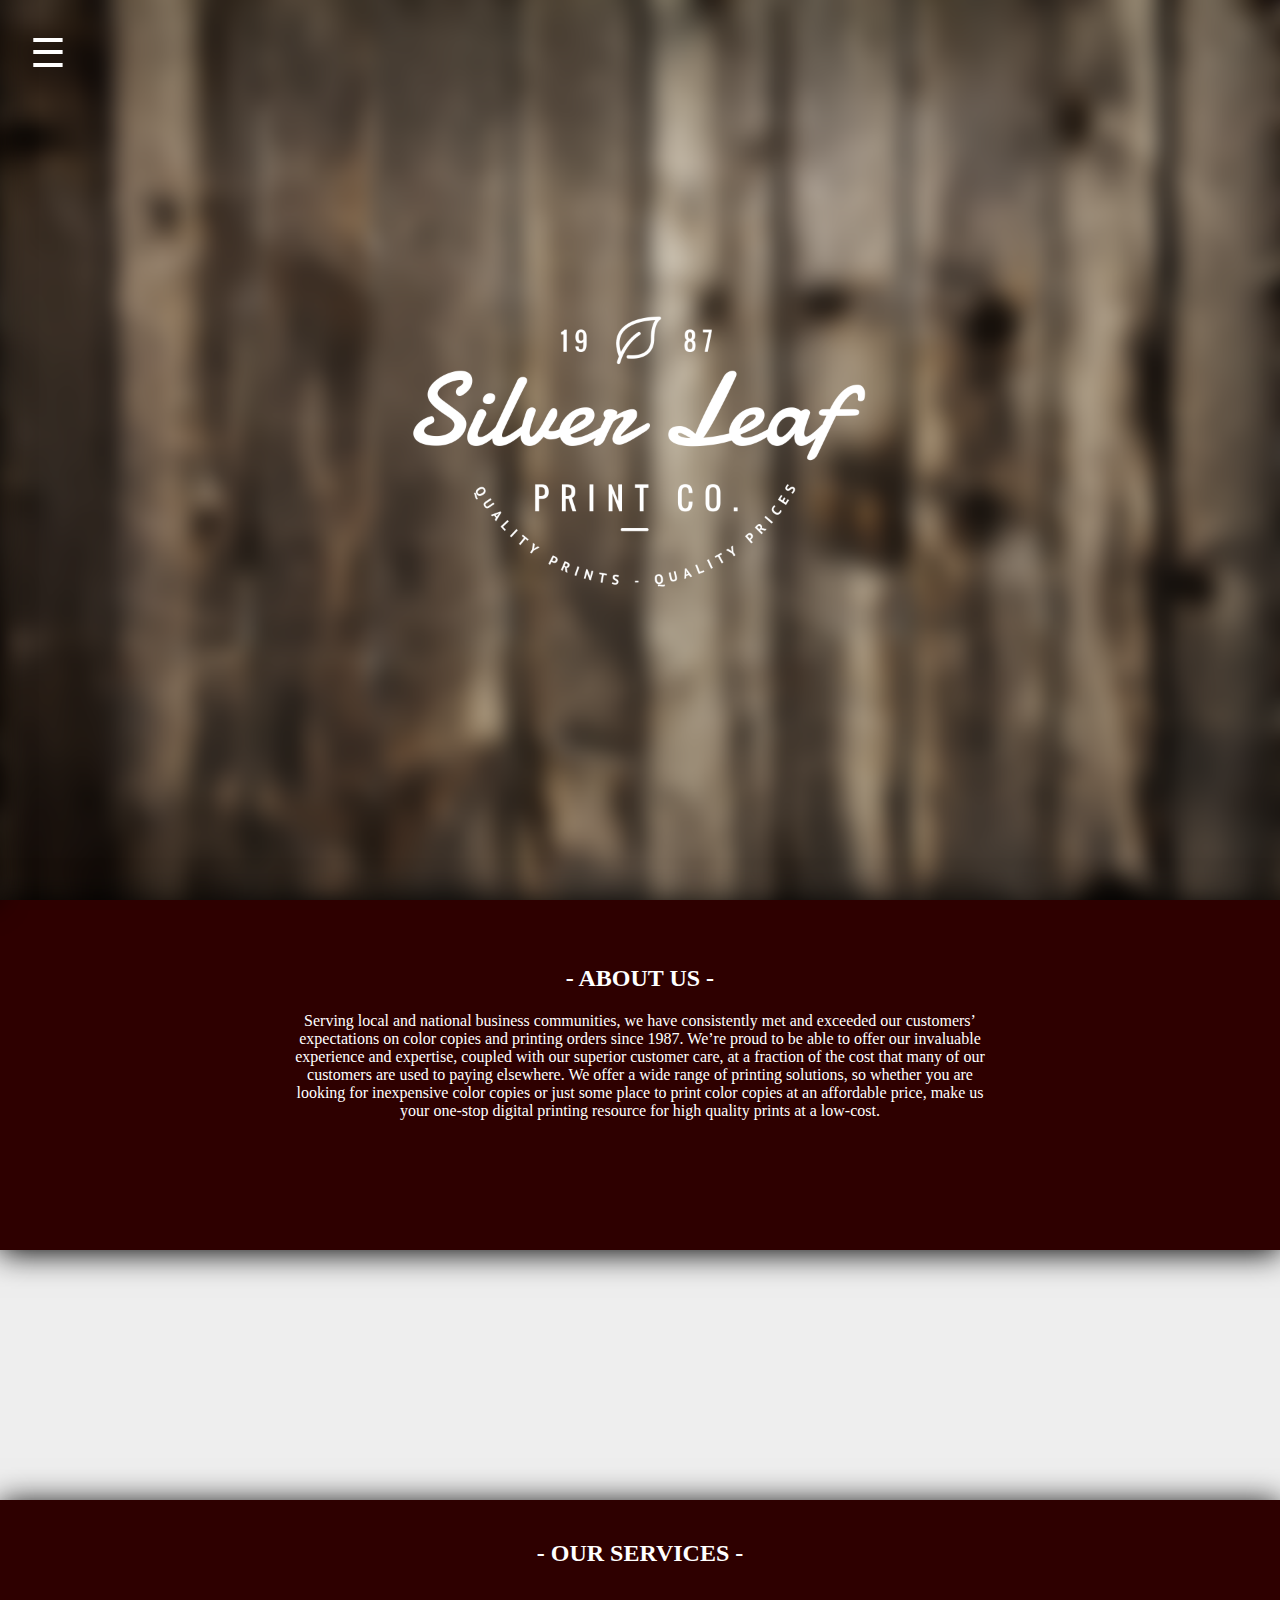
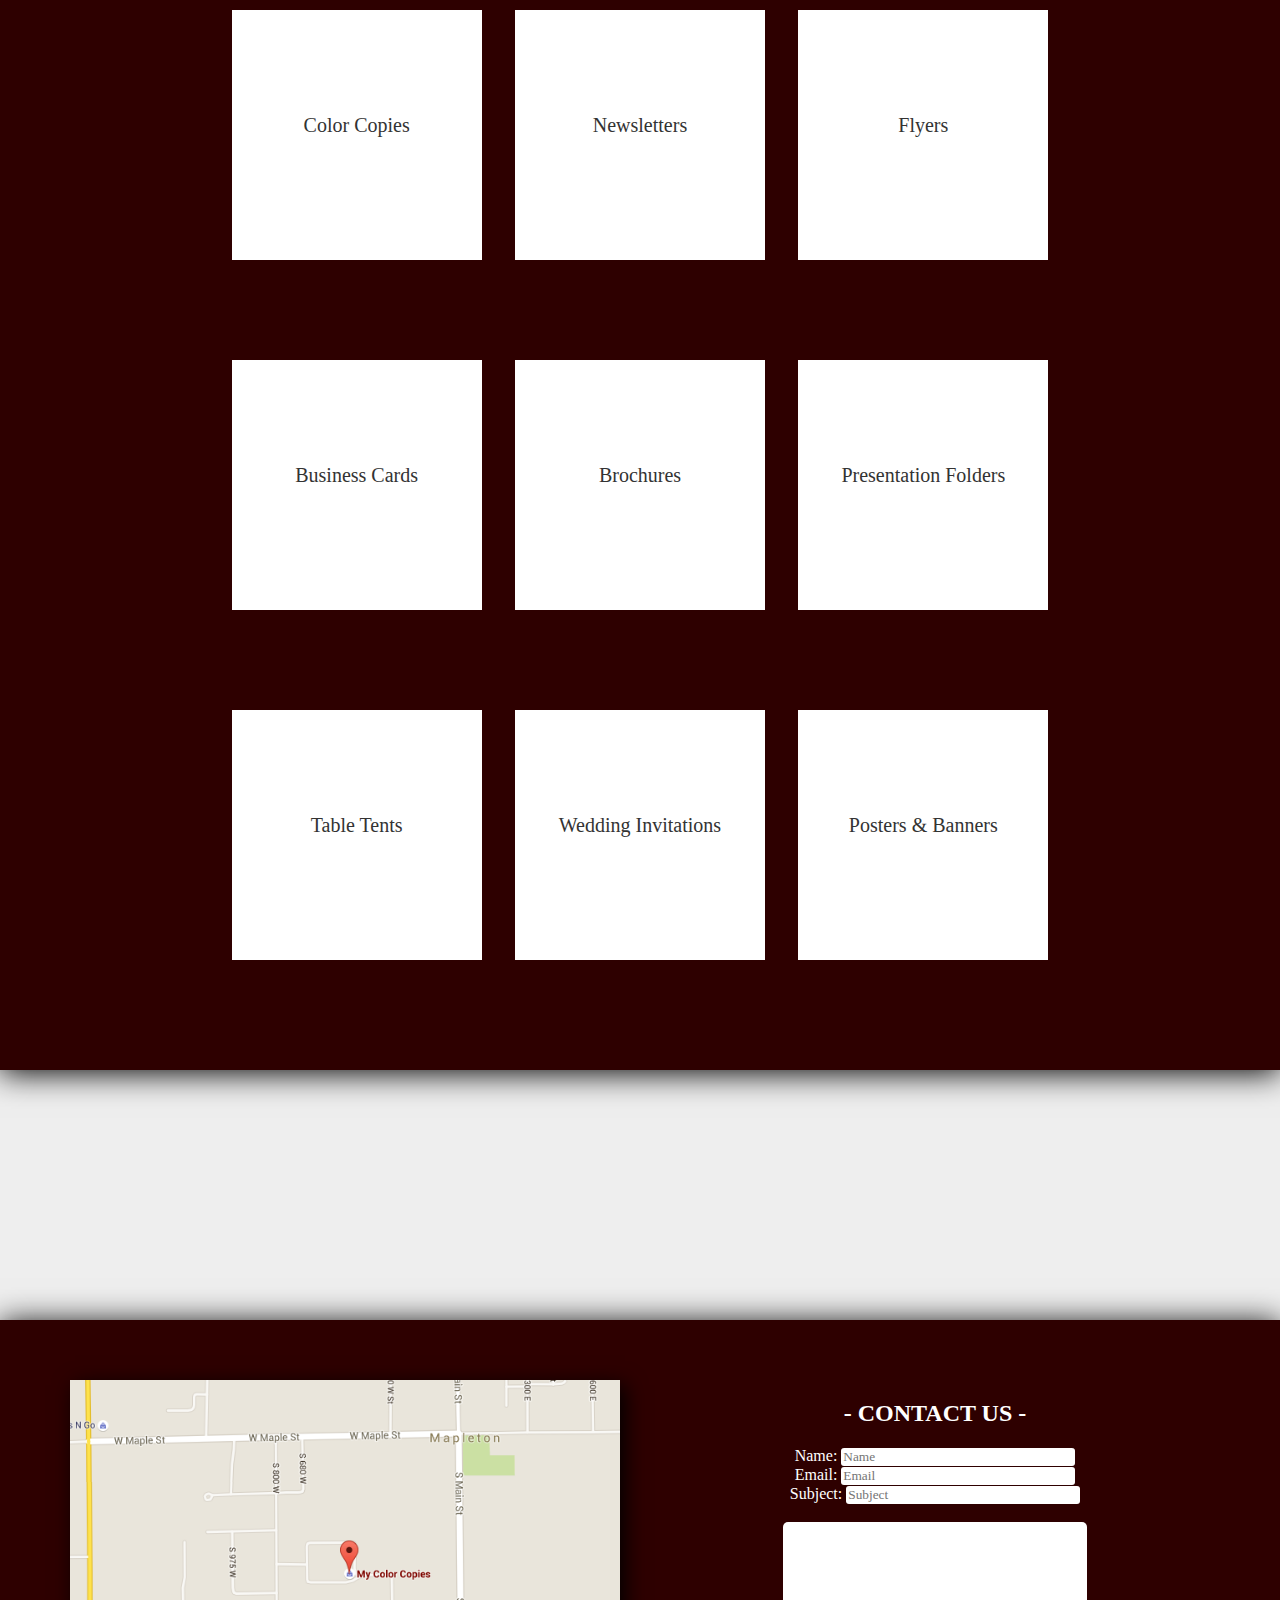
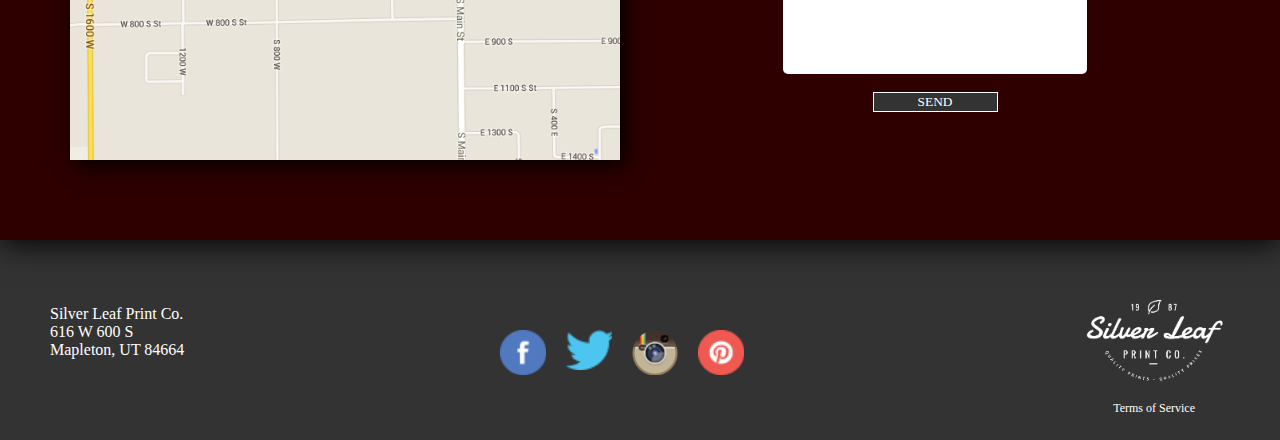
==== commit b44bbc82: "Updated" ====
--- a/index.html
+++ b/index.html
@@ -22,10 +22,10 @@
 
 
   <!-- SCRIPT FILES -->
-  <script src="libs/angular.js"></script>
+  <script src="libs/jquery-1.11.3.js"></script>
+    <script src="libs/angular.js"></script>
   <script src="libs/angular-ui-router.js"></script>
-  <script src="libs/jquery-1.11.3.js"></script>
-  <script src="js/smoothScroll.js"></script>
+    <script src="js/smoothScroll.js"></script>
   <script src="js/app.js"></script>
   <script src="Controllers/homeCtrl.js"></script>
   <script src="Controllers/colorcopiesCtrl.js"></script>
--- a/css/style.css
+++ b/css/style.css
@@ -32,7 +32,7 @@
   margin: 0 auto;
   z-index: 1;
   position: relative;
-  background-image: url(../img/tiledWallBlur.png);
+  background-image: url(../img/blurredwood.png);
   background-size: cover;
 }
 
@@ -524,4 +524,8 @@
     color: #333333;
     padding-left: 20px;
     
+}
+
+ui-view {
+ z-index: 1000;   
 }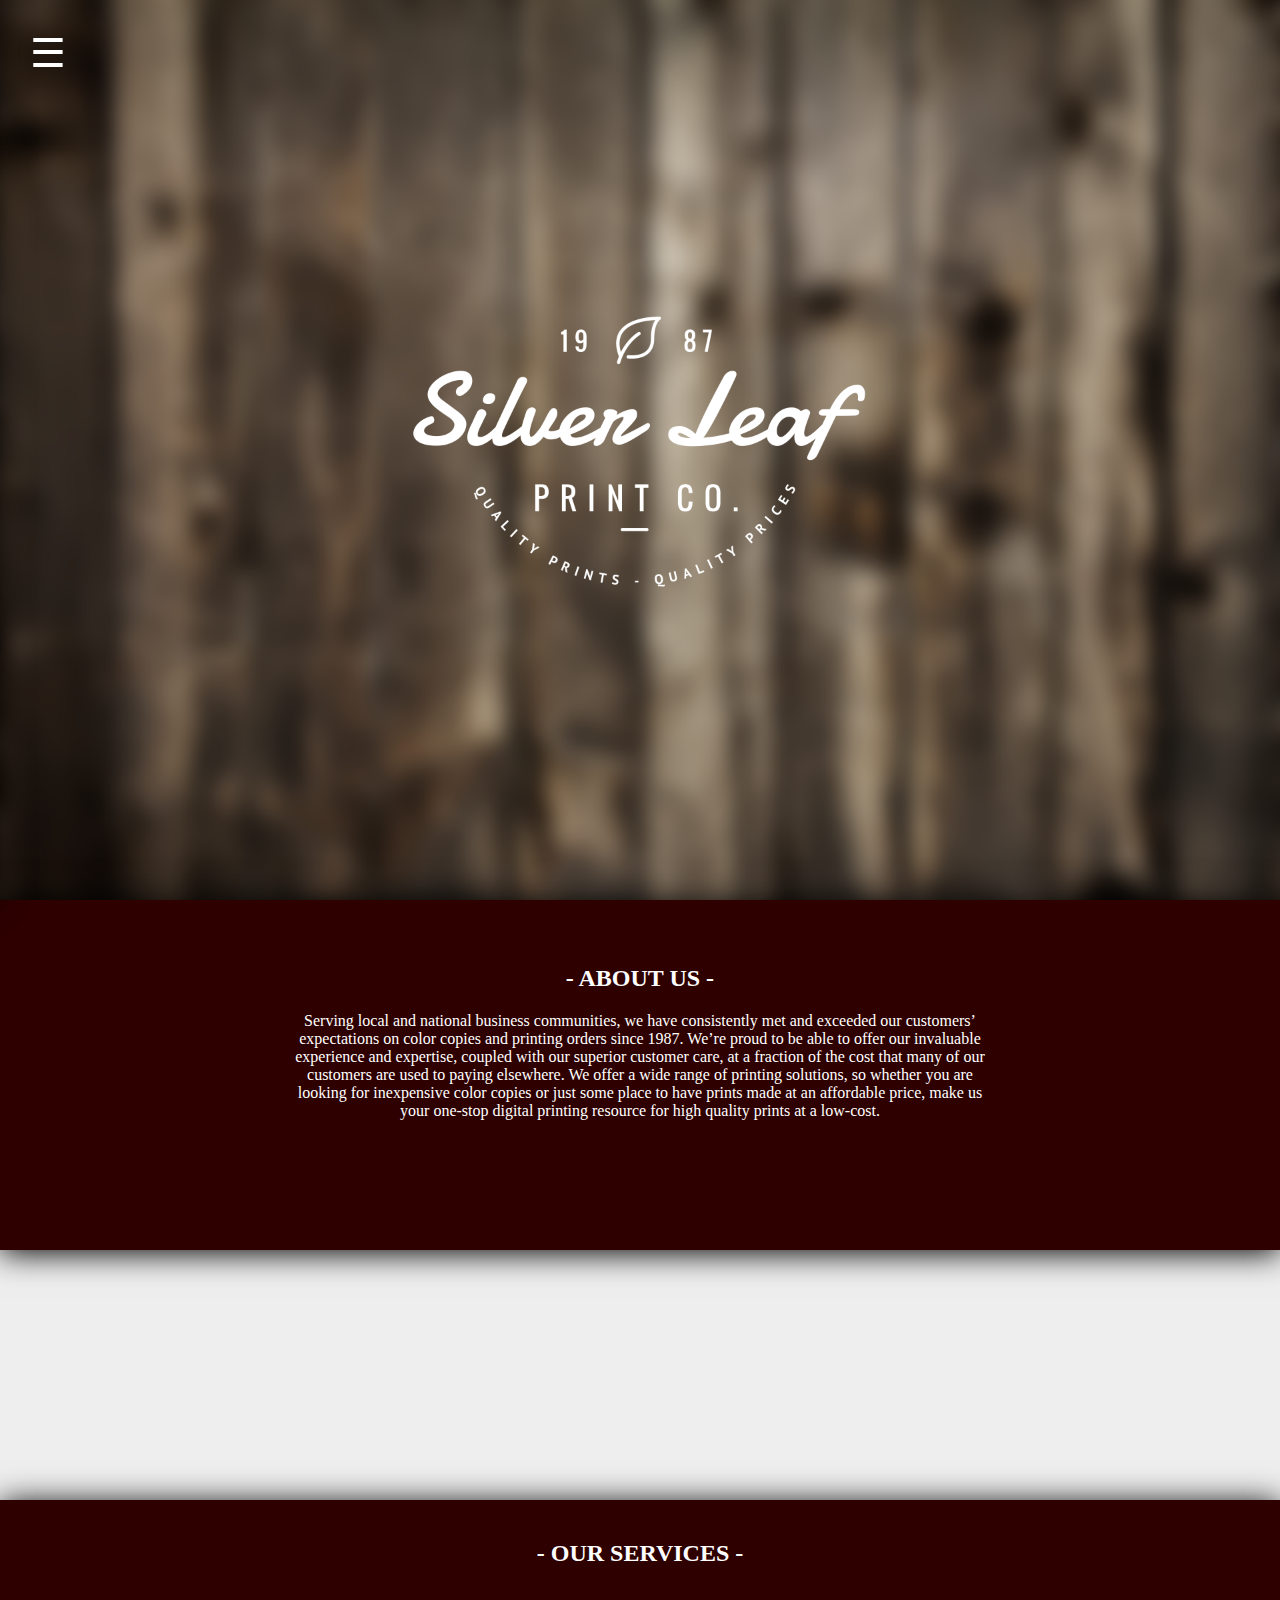
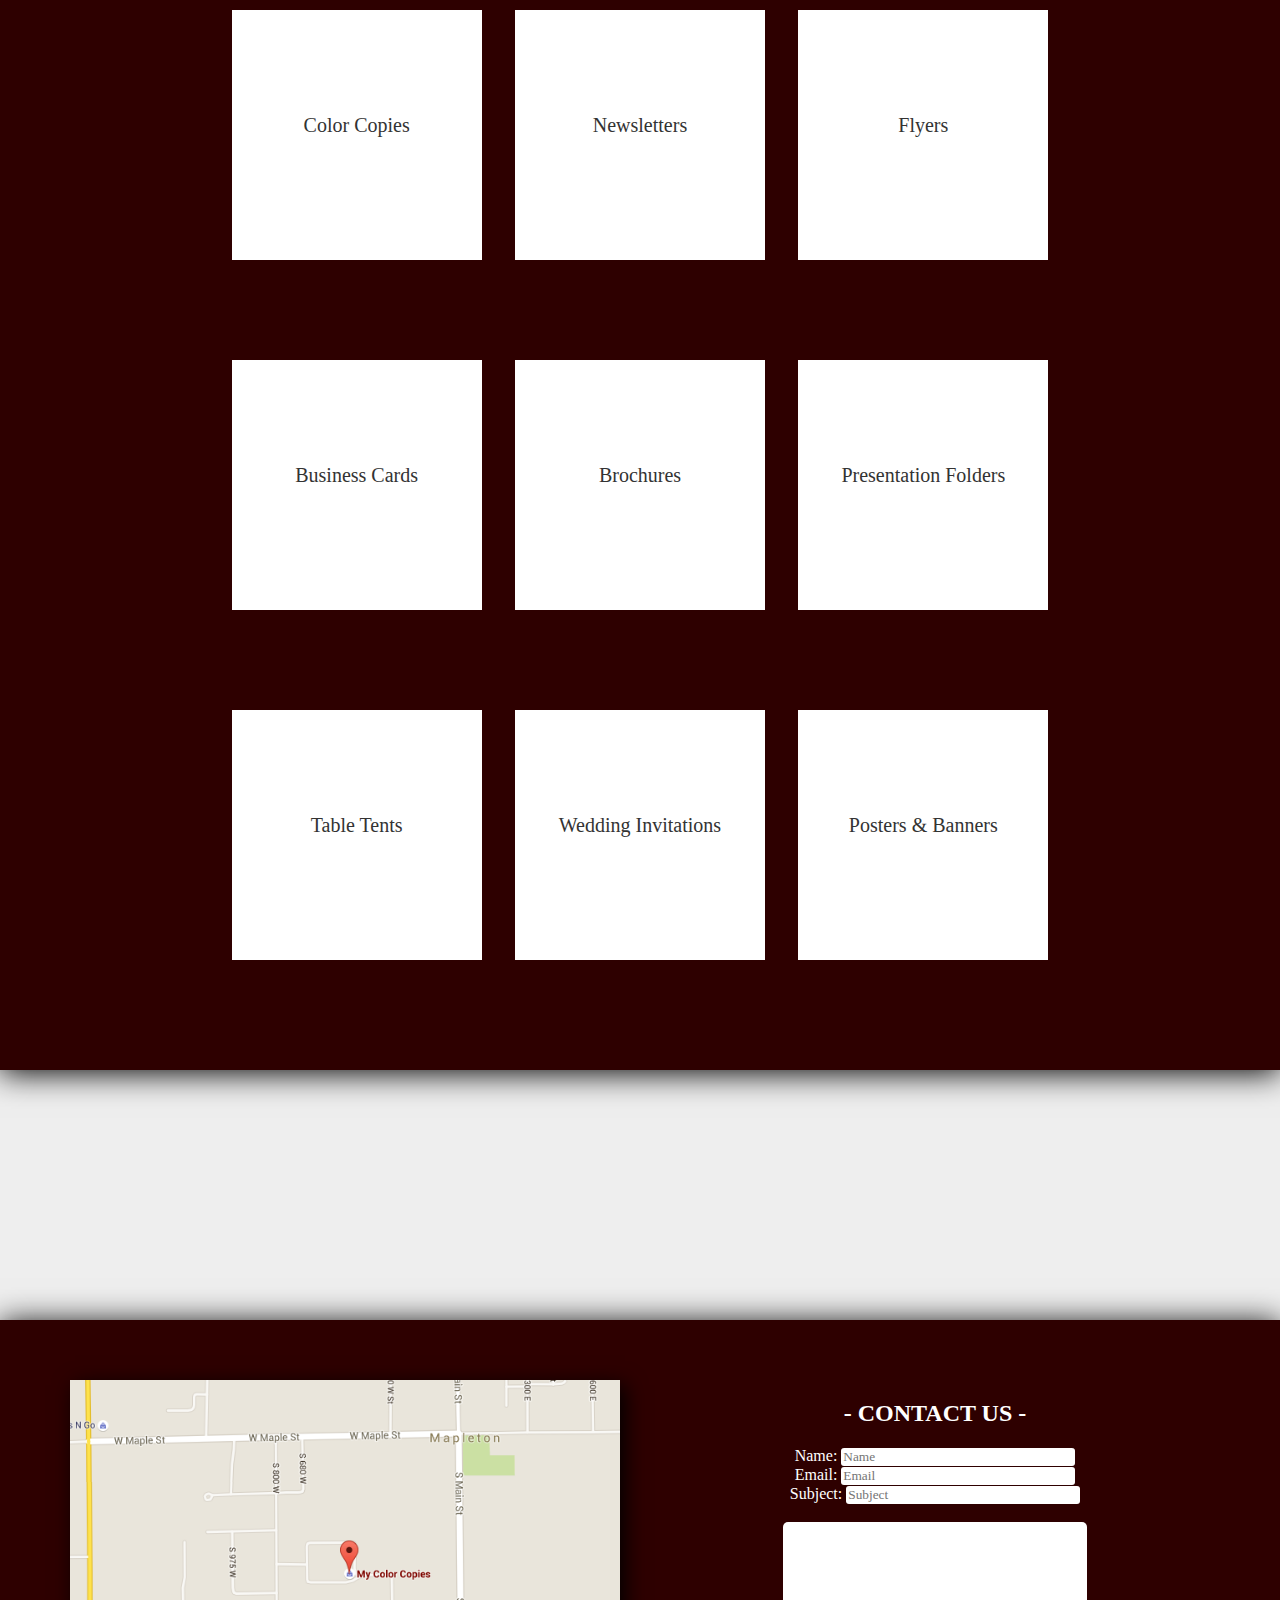
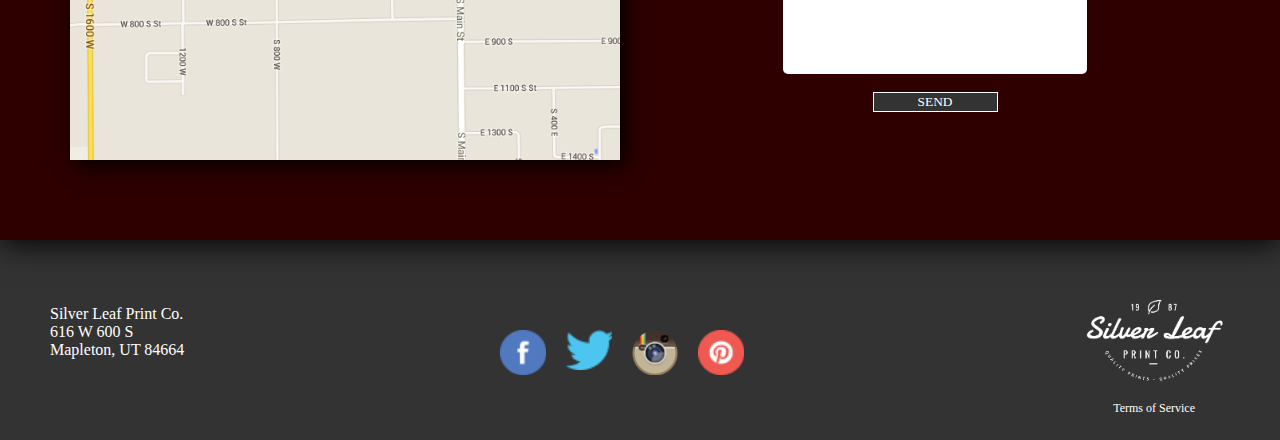
==== commit 0a04039a: "Updated" ====
--- a/index.html
+++ b/index.html
@@ -29,6 +29,15 @@
   <script src="js/app.js"></script>
   <script src="Controllers/homeCtrl.js"></script>
   <script src="Controllers/colorcopiesCtrl.js"></script>
+    <script src="Controllers/newsletterCtrl.js"></script>
+    <script src="Controllers/flyersCtrl.js"></script>
+    <script src="Controllers/businesscardsCtrl.js"></script>
+    <script src="Controllers/brochuresCtrl.js"></script>
+    <script src="Controllers/foldersCtrl.js"></script>
+    <script src="Controllers/tabletentsCtrl.js"></script>
+    <script src="Controllers/weddinginvitationsCtrl.js"></script>
+    <script src="Controllers/postersbannersCtrl.js"></script>
+    
 
 </body>
 
--- a/css/style.css
+++ b/css/style.css
@@ -501,6 +501,7 @@
   background-size: cover;
     left: 20px;
     position: absolute;
+    z-index: 1;
 }
 
 .ccLogo:hover {
@@ -523,9 +524,30 @@
   -webkit-font-smoothing: antialiased;
     color: #333333;
     padding-left: 20px;
+    z-index: 1;
     
-}
-
-ui-view {
- z-index: 1000;   
-}+    
+}
+
+.imagePreviewBox {
+    width: 400px;
+    height: 250px;
+    background-color: gray;
+    border: 5px solid #333333;
+    z-index: 2;
+
+}
+
+.orderForm {
+    width: 500px;
+    height: 80%;
+    border-left: 2px solid #333333;
+    right: 30px;
+    top: 35px;
+    z-index: 2;
+    position: absolute;
+    padding: 30px;
+    
+
+}
+
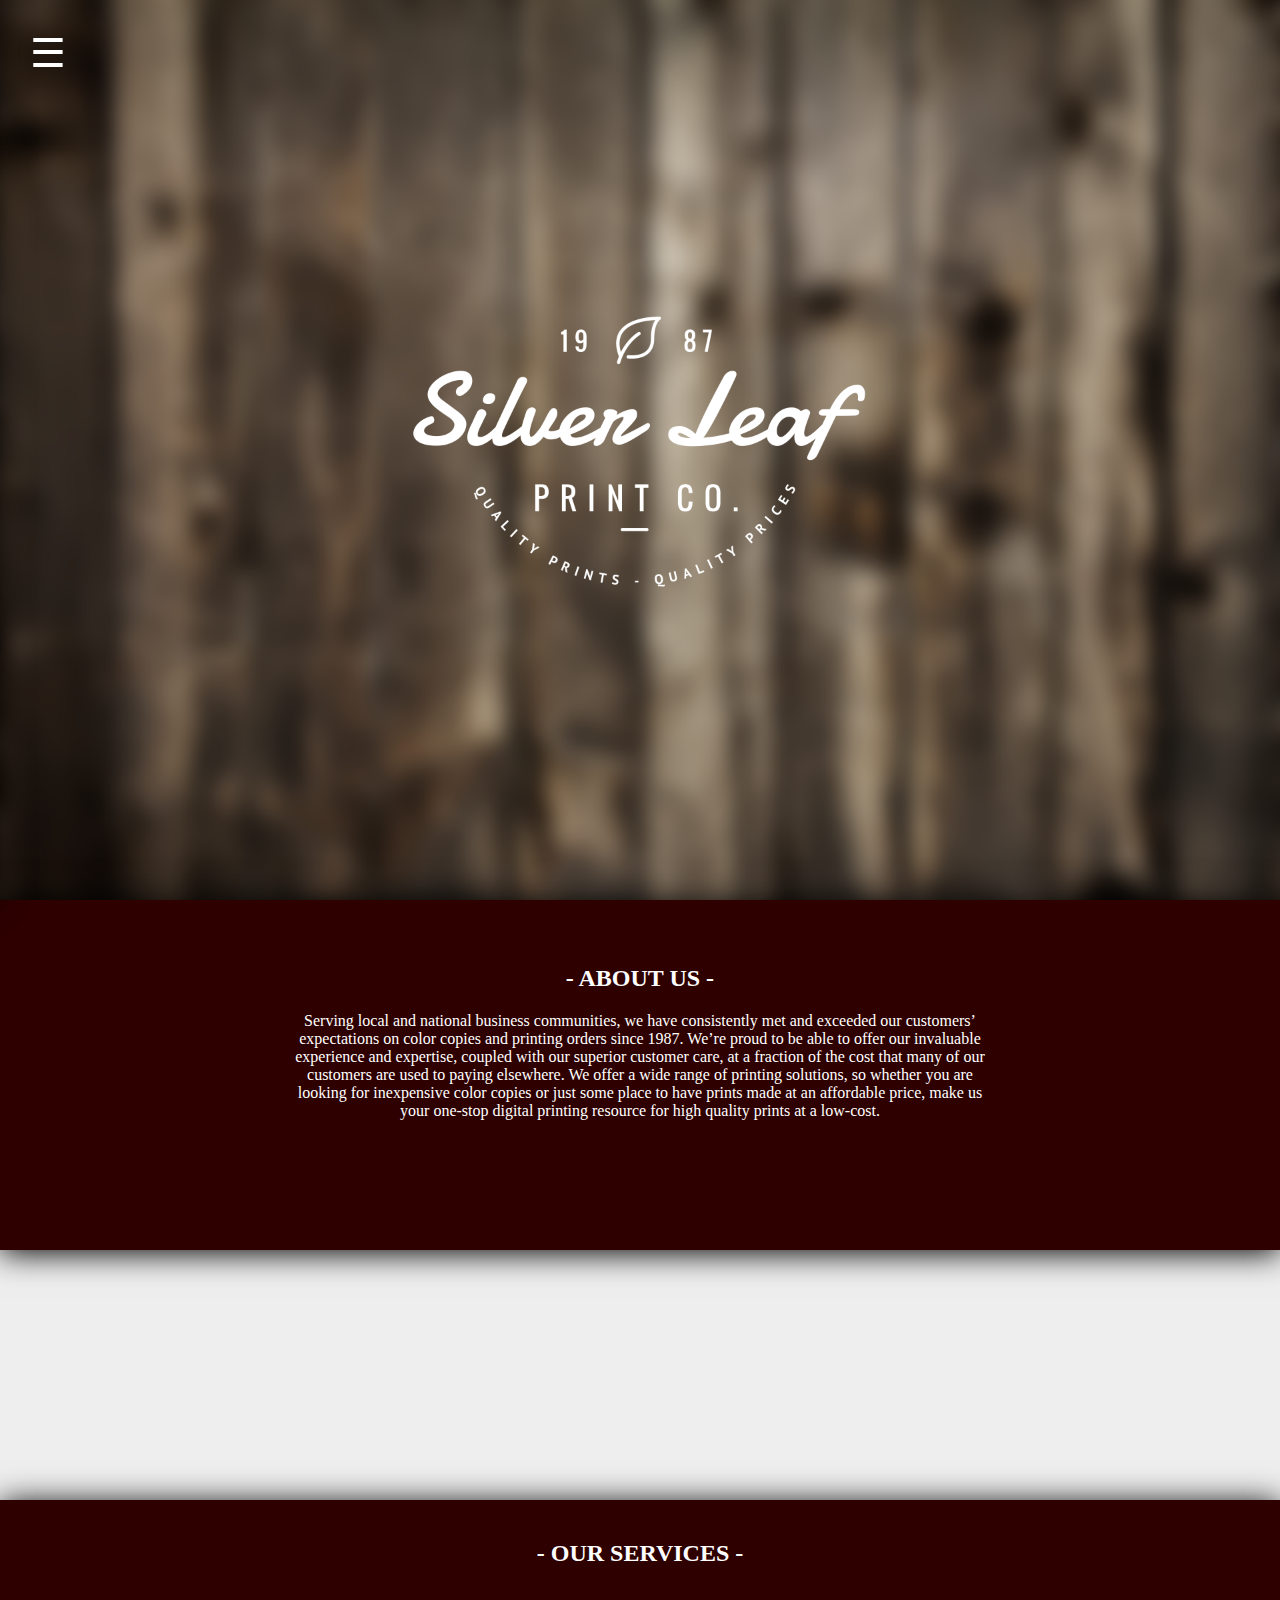
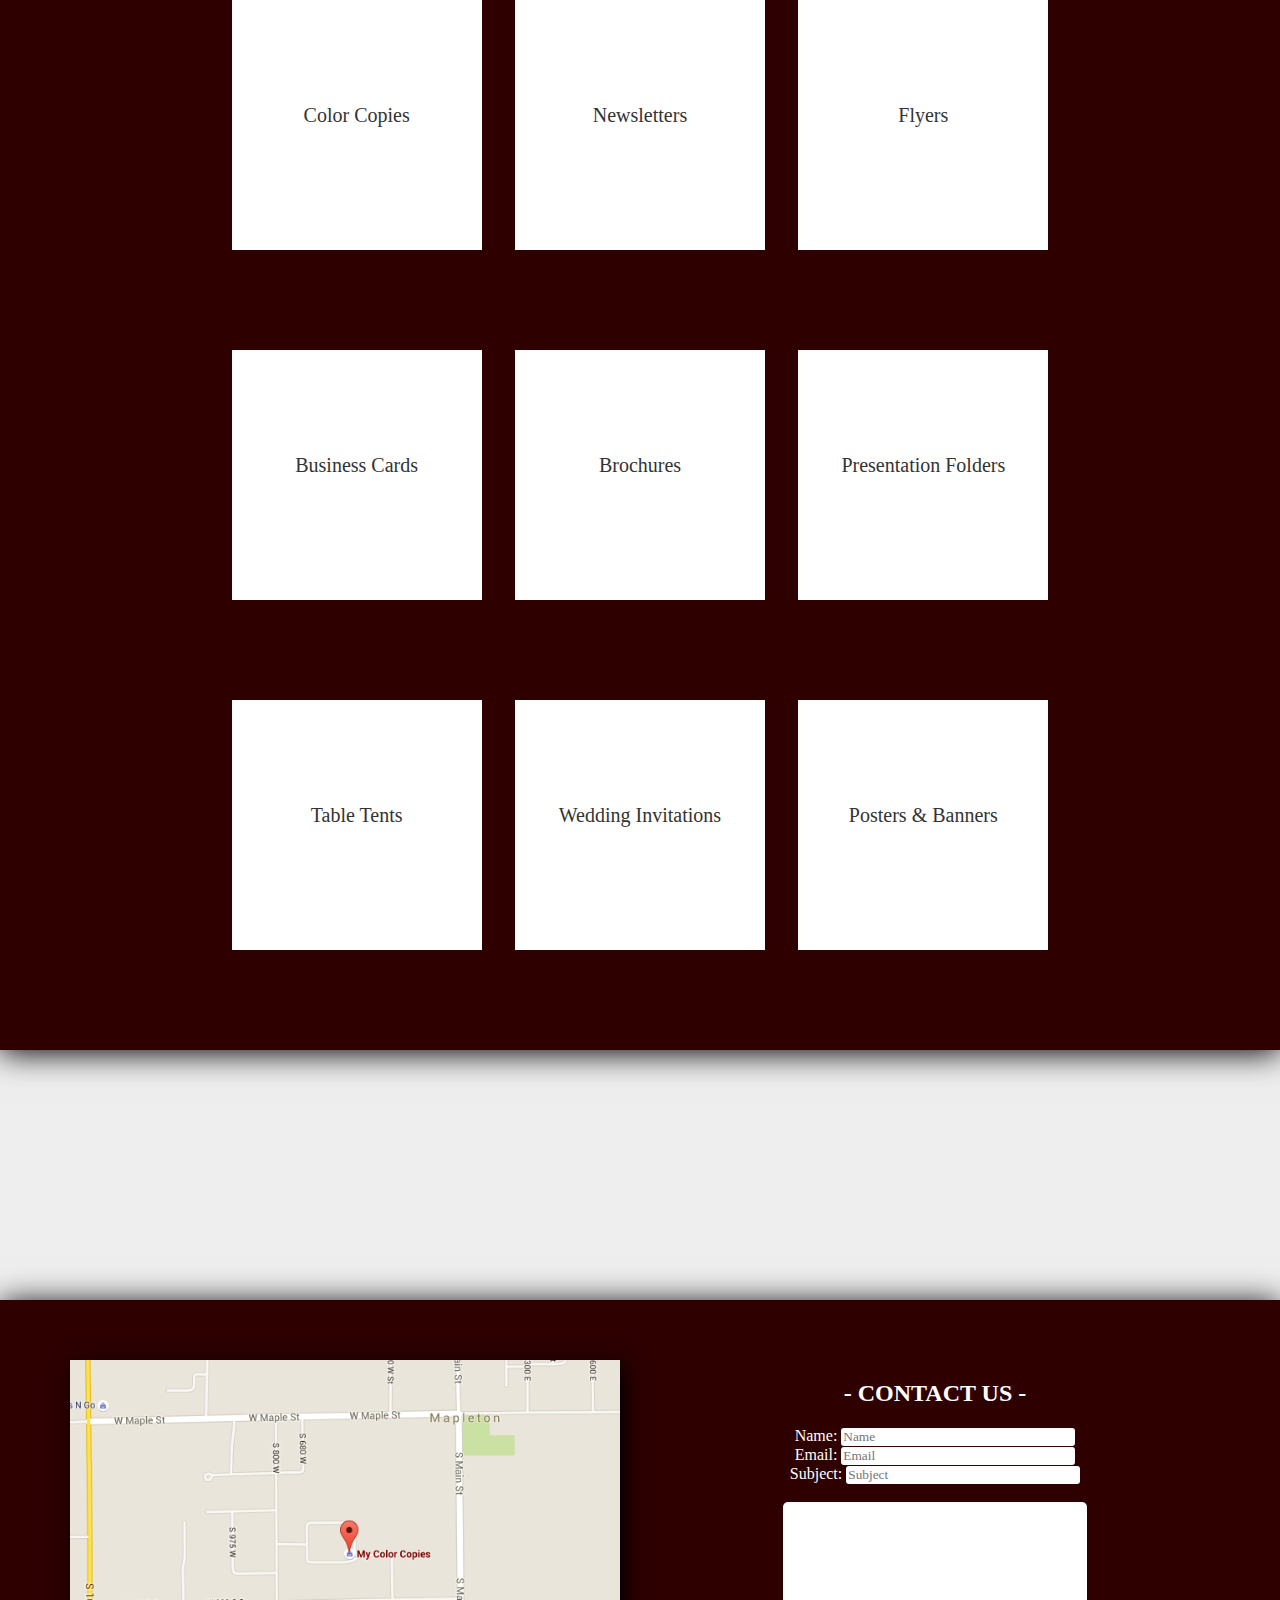
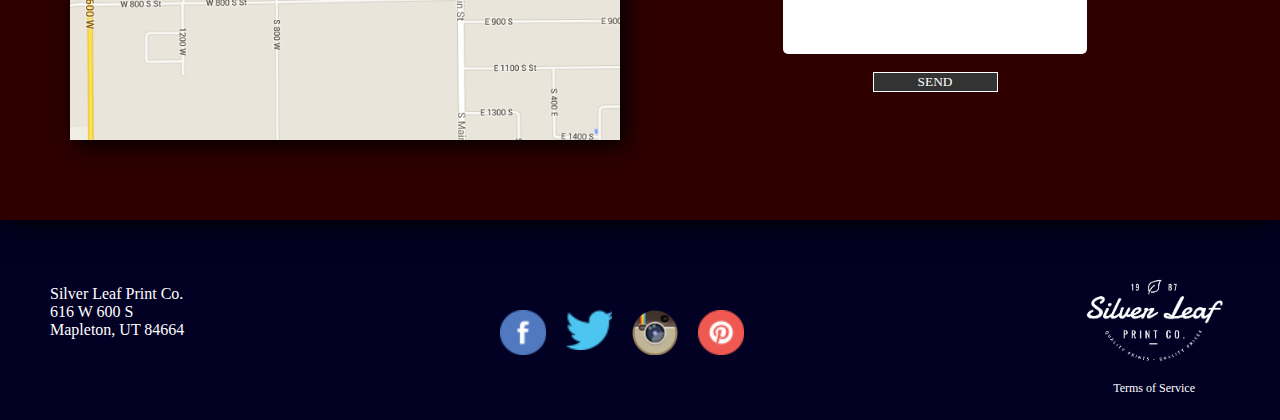
==== commit e6b2f352: "Updated" ====
--- a/index.html
+++ b/index.html
@@ -10,7 +10,7 @@
   <link rel="stylesheet" href="css/style.css">
   <link href='https://fonts.googleapis.com/css?family=Open+Sans' rel='stylesheet' type='text/css'>
   <!-- This is needed for IE -->
-  <link rel="shortcut icon" href="favicon.ico">
+  
   <link rel="shortcut icon" href="img/favicon.ico" type="image/ico" />
   <link rel="stylesheet" href="libs/animate.css">
 
--- a/css/style.css
+++ b/css/style.css
@@ -94,6 +94,7 @@
   align-content: space-around;
   z-index: 3;
   box-shadow: 0px 3px 30px black;
+    box-sizing: border-box;
 }
 
 .centeredText {
@@ -107,6 +108,7 @@
   color: white;
   font-family: Oswald;
   -webkit-font-smoothing: antialiased;
+    box-sizing: border-box;
 }
 
 .page-content {
@@ -147,7 +149,7 @@
   width: 120px;
   padding: 30px;
   border-right: 1px solid white;
-  background: #2e0000;
+  background: #020023;
   z-index: 2;
   transition: .7s;
   box-shadow: 3px 0px 30px black;
@@ -245,6 +247,7 @@
   -webkit-font-smoothing: antialiased;
   box-shadow: 0px 3px 30px black;
   z-index: 3;
+    box-sizing: border-box;
 }
 
 .serviceBox {
@@ -263,6 +266,7 @@
   left: 50%;
   margin: -525px 0 0 -425px;
   -webkit-font-smoothing: antialiased;
+    box-sizing: border-box;
 }
 
 .services {
@@ -371,7 +375,7 @@
 footer {
   width: 100%;
   height: 200px;
-  background-color: #333333;
+  background-color: #020023;
   position: relative;
 }
 
@@ -551,3 +555,52 @@
 
 }
 
+@media only screen and (max-width: 500px) {
+    .serviceBox {
+        width: 350px;
+        height: 3000px;
+        margin: -1500px 0 0 -175px;
+    
+    }
+    
+    .servicesContainer {
+        height: 3100px;
+        padding-top: 15px;
+    
+    }
+    
+    .aboutUsContainer {
+        height: 500px;
+        padding-top: 40px;
+    
+    }
+    
+    .centeredText {
+  width: 375px;
+  height: 450px;
+  position: absolute;
+  top: 50%;
+  left: 50%;
+  margin: -225px 0 0 -187.5px;
+  text-align: center;
+  color: white;
+  font-family: Oswald;
+  -webkit-font-smoothing: antialiased;
+    box-sizing: border-box;
+        padding-top: 35px;
+}
+    
+    #topLogo {
+  position: absolute;
+  top: 50%;
+  left: 50%;
+  width: 300px;
+  height: 300px;
+  margin: -150px 0 0 -150px;
+  background-image: url(../img/mainlogo-white.png);
+  background-size: cover;
+  z-index: 100;
+}
+
+}
+
